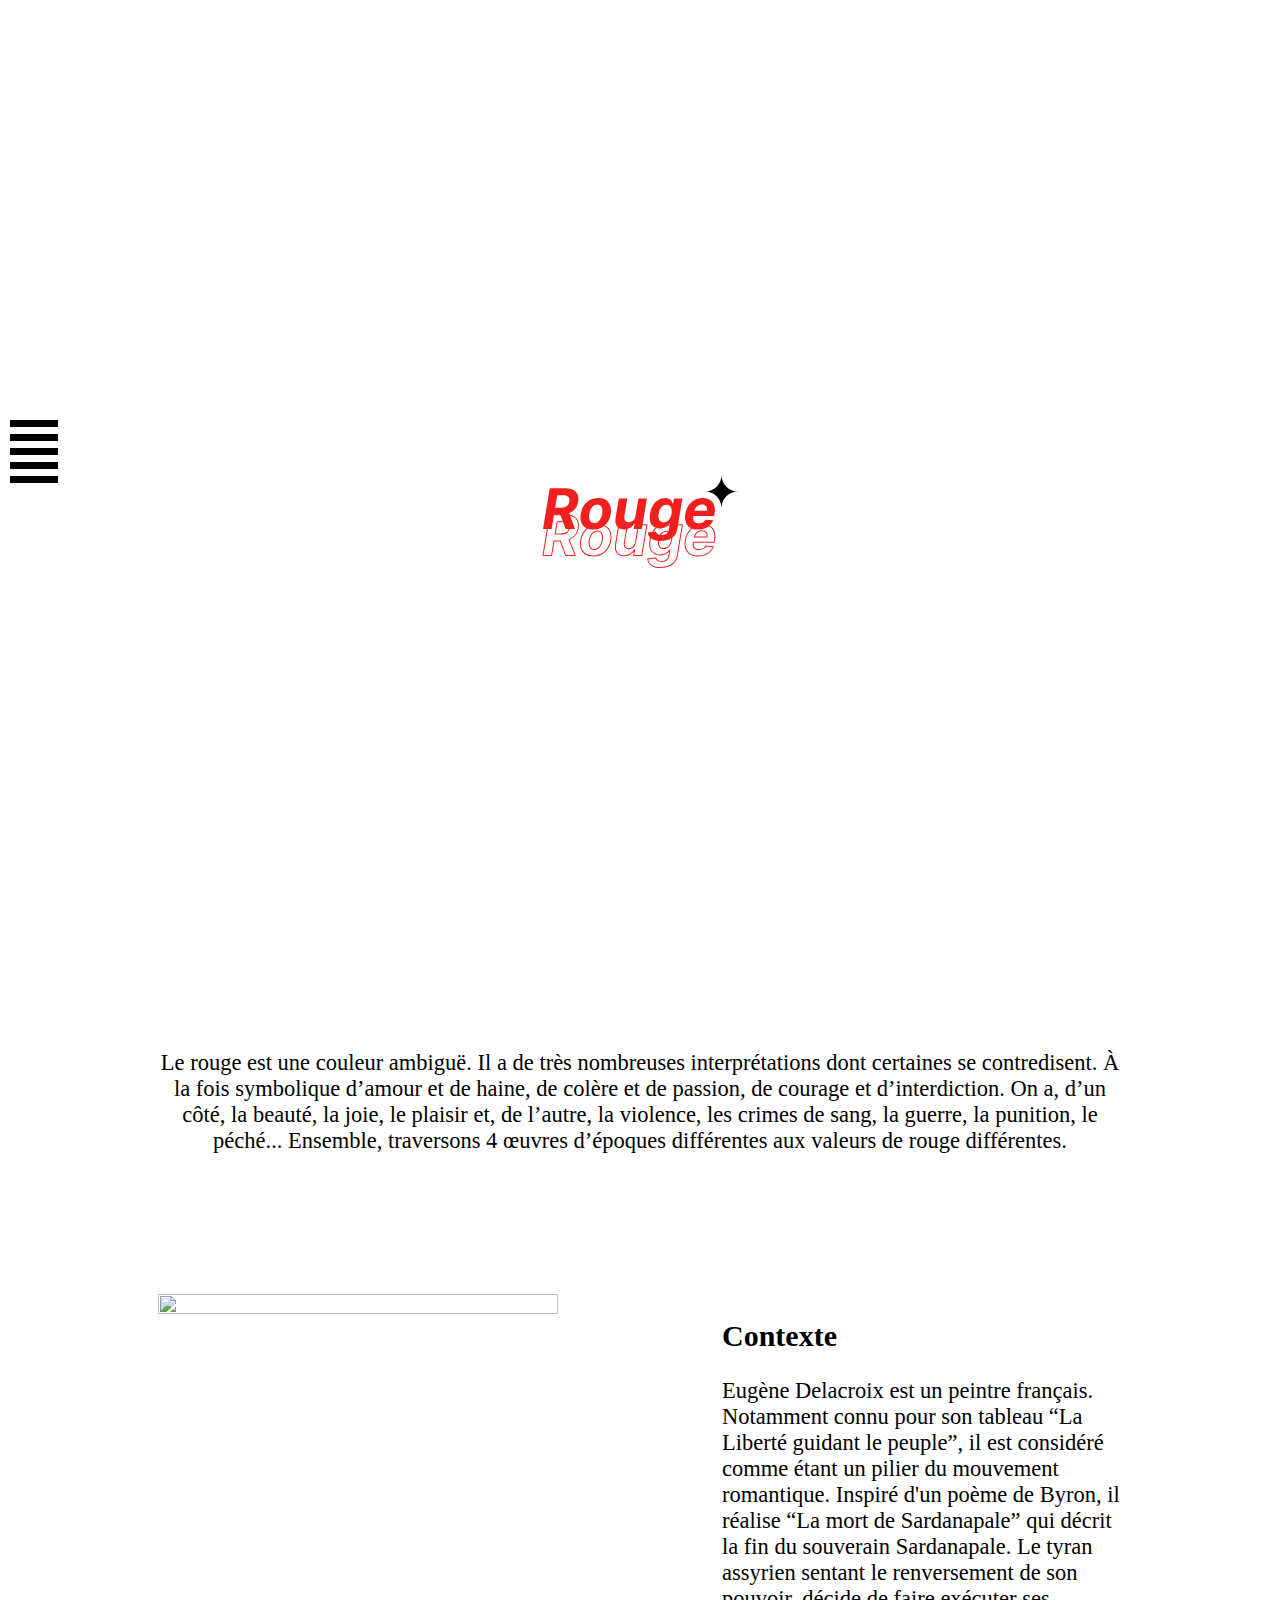
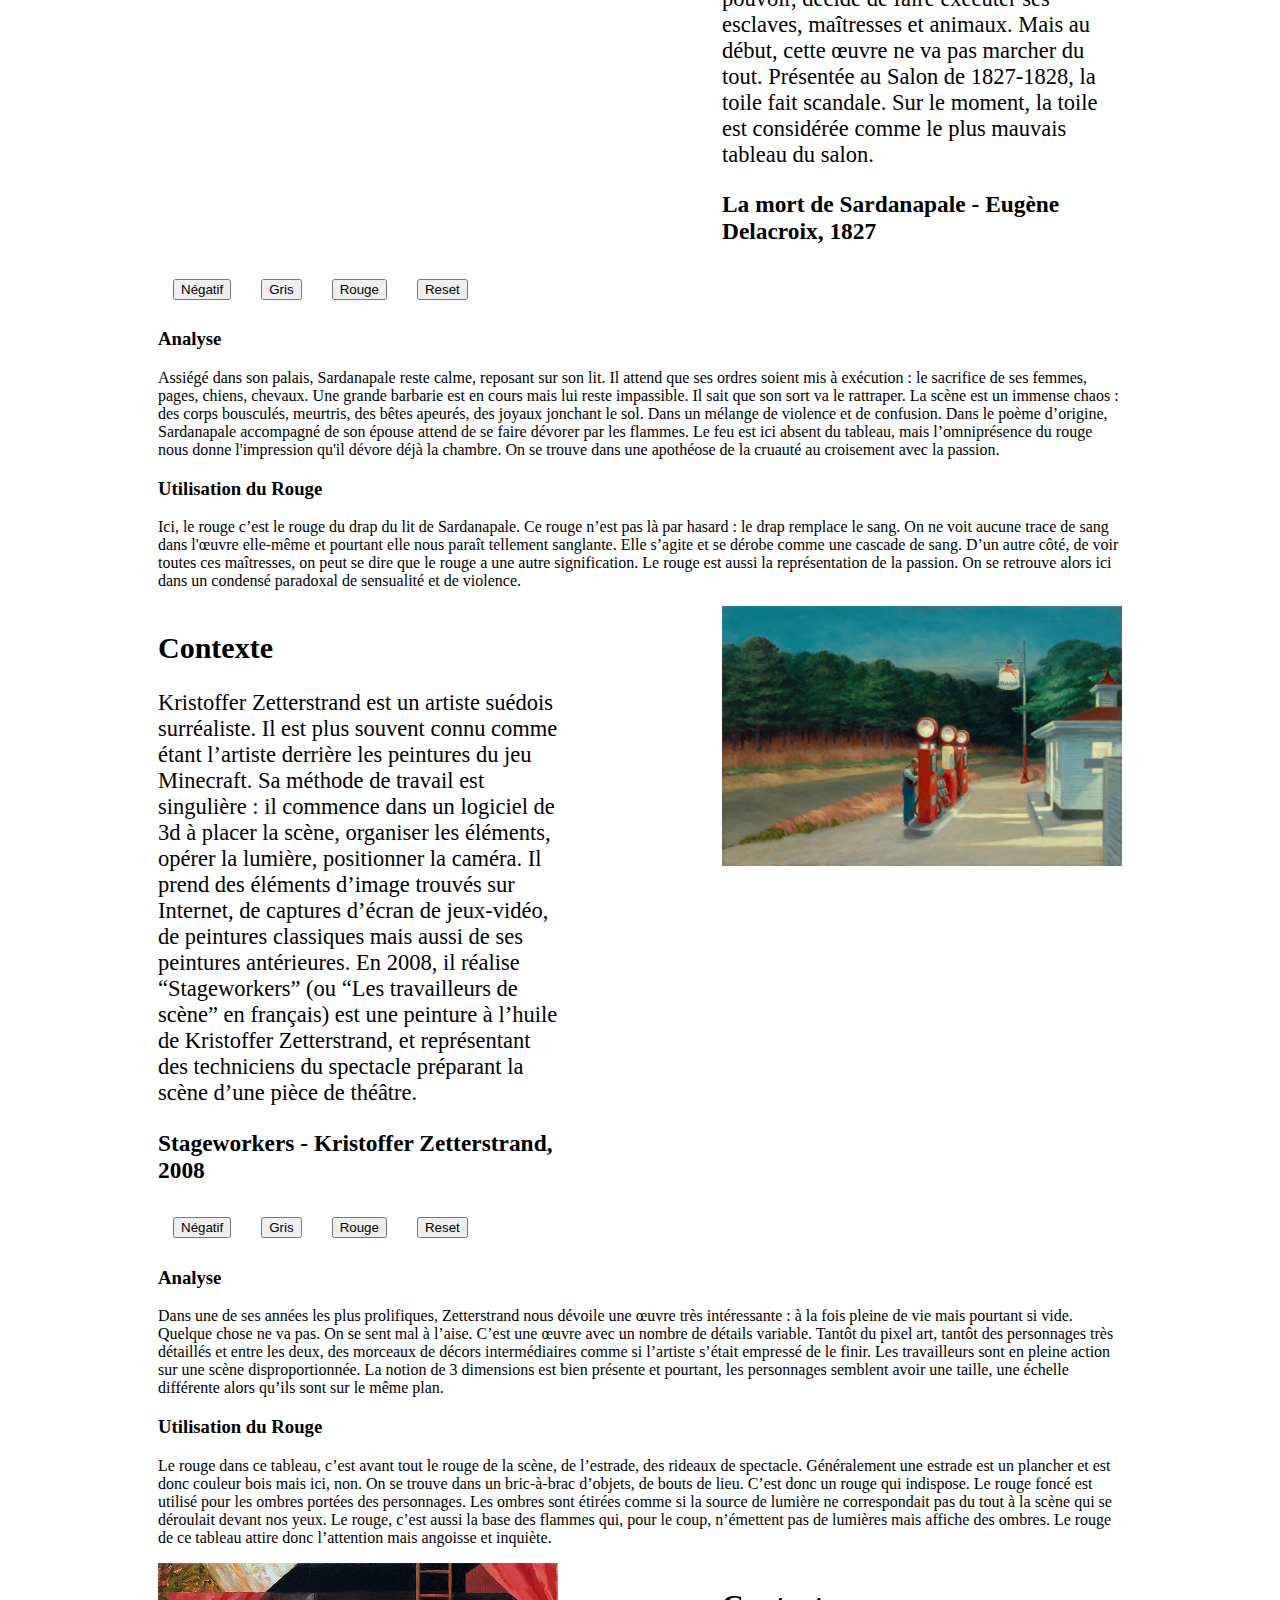
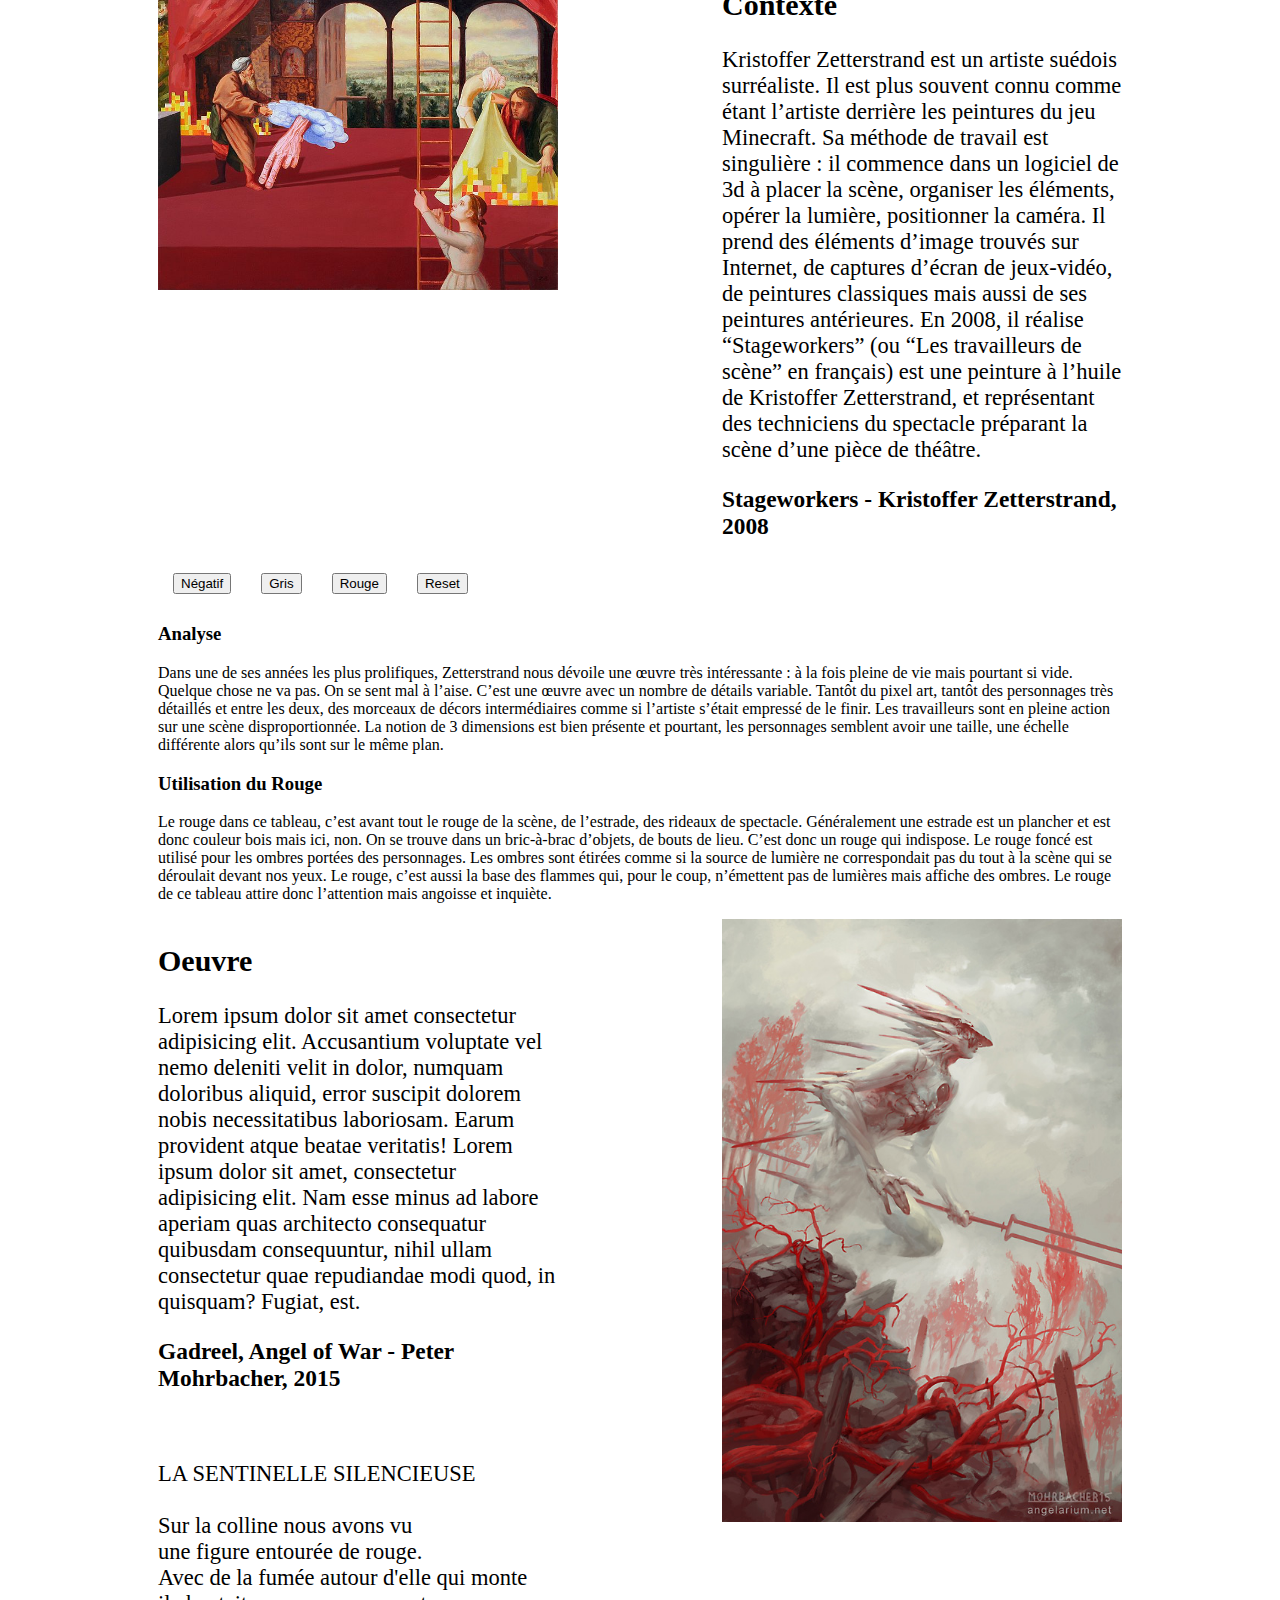
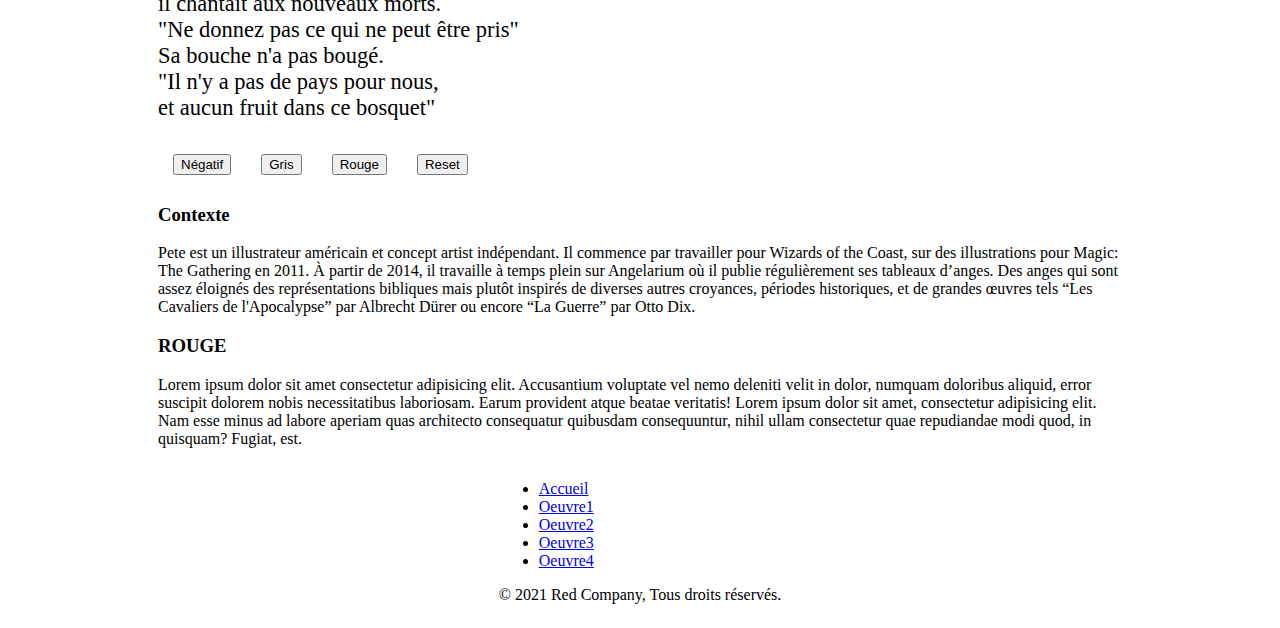
==== index.html @ 87c4fcc0 "navbarv0" ====
<!DOCTYPE html>
<html lang="en">

<head>
  <meta charset="UTF-8">
  <meta http-equiv="X-UA-Compatible" content="IE=edge">
  <meta name="viewport" content="width=device-width, initial-scale=1.0">

  <link href="https://cdn.jsdelivr.net/npm/bootstrap@5.0.0-beta3/dist/css/bootstrap.min.css" rel="stylesheet"
    integrity="sha384-eOJMYsd53ii+scO/bJGFsiCZc+5NDVN2yr8+0RDqr0Ql0h+rP48ckxlpbzKgwra6" crossorigin="anonymous">
  <script src="https://kit.fontawesome.com/68b1f887b3.js" crossorigin="anonymous"></script>
  <link rel="stylesheet" href="style.css">
  <link rel="stylesheet" href="scrollbar.css">

  <link rel="icon" href="img/logo.svg" type="" sizes="16x16">
  <title>Rouge</title>

</head>
<!-- Menu Hamburger -->
<!-- <nav role="navigation">
  <div id="menuToggle">

    <input type="checkbox" />

    <span></span>
    <span></span>
    <span></span>

    <ul id="menu">
      <a href="">
        <li>Accueil</li>
      </a>
      <a href="#artwork1">
        <img src="img/La Mort de Sardanapale.png">
      </a>
      <a href="#artwork1">
        <img src="img/Gas.png">
      </a>
      <a href="#artwork2">
        <img src="img/Stageworkers.png">
      </a>
      <a href="#artwork3">
        <img src="img/Angel of War.png">
      </a>
      <a href="#" target="_blank">
        <img src="">
      </a>
    </ul>
  </div>
</nav> -->


<nav id='scroll-indicator'></nav>


<body>
  
  <section data-title='Accueil' id="one"></section>
  <div class="container" id="home">
    <!-- Page d'accueil -->
    <article id="homepage">
      <img src="img/logo.svg">
  </div>
  <div class="header_scroll">
    <a href="#intro" class="">
      <i class="fas fa-chevron-down"></i>
    </a>
  </div>
  </article>
  <article id="intro">
    <p class="introduction">
      <br>
      Le rouge est une couleur ambiguë. Il a de très nombreuses interprétations dont certaines se contredisent. À la
      fois symbolique d’amour et de haine, de colère et de passion, de courage et d’interdiction. On a, d’un côté, la
      beauté, la joie, le plaisir et, de l’autre, la violence, les crimes de sang, la guerre, la punition, le péché...
      Ensemble, traversons 4 œuvres d’époques différentes aux valeurs de rouge différentes.
    </p>
  </article>
</section>
  <!-- Contenu -->

  <!-- Oeuvre 1 -->
  <section data-title='Oeuvre1' id="two artwork1">
    <div class="artwork">
      <img id="oeuvre1" name="img01" crossorigin='anonymous' src="img/oeuvre1.jpg" class="aie">
      <canvas id="canvas1" style="display:none;"></canvas>
      <div class="text_art"">
        <h2> Contexte </h2>
        <p>Eugène Delacroix est un peintre français. Notamment connu pour son tableau “La Liberté guidant le peuple”, il
          est considéré comme étant un pilier du mouvement romantique. Inspiré d'un poème de Byron, il réalise “La mort
          de Sardanapale” qui décrit la fin du souverain Sardanapale. Le tyran assyrien sentant le renversement de son
          pouvoir, décide de faire exécuter ses esclaves, maîtresses et animaux. Mais au début, cette œuvre ne va pas
          marcher du tout. Présentée au Salon de 1827-1828, la toile fait scandale. Sur le moment, la toile est
          considérée comme le plus mauvais tableau du salon.</p>
        <h3>La mort de Sardanapale - Eugène Delacroix, 1827</h3>
      </div>
    </div>
    <div class=" actions div-row">
        <button onclick="negatife1();" type="button" class="btn btn-danger btn-actions">Négatif</button>
        <button onclick="gris1();" type="button" class="btn btn-danger btn-actions">Gris</button>
        <button onclick="rouge1();" type="button" class="btn btn-danger btn-actions">Rouge</button>
        <button onclick="javascript:document.img01.src='img/oeuvre1.jpg'" class="btn btn-danger btn-actions"
          type="button" class="btn btn-danger">Reset</button>
      </div>


      <div class="artwork_text artwork__context">
        <h3>Analyse</h3>
        <p>Assiégé dans son palais, Sardanapale reste calme, reposant sur son lit. Il attend que ses ordres soient mis à
          exécution : le sacrifice de ses femmes, pages, chiens, chevaux. Une grande barbarie est en cours mais lui
          reste
          impassible. Il sait que son sort va le rattraper. La scène est un immense chaos : des corps bousculés,
          meurtris,
          des bêtes apeurés, des joyaux jonchant le sol. Dans un mélange de violence et de confusion. Dans le poème
          d’origine, Sardanapale accompagné de son épouse attend de se faire dévorer par les flammes. Le feu est ici
          absent du tableau, mais l’omniprésence du rouge nous donne l'impression qu'il dévore déjà la chambre. On se
          trouve dans une apothéose de la cruauté au croisement avec la passion.
        </p>
      </div>
      <div class="artwork_text artwork__context">
        <h3>Utilisation du Rouge</h3>
        <p>Ici, le rouge c’est le rouge du drap du lit de Sardanapale. Ce rouge n’est pas là par hasard : le drap
          remplace
          le sang. On ne voit aucune trace de sang dans l'œuvre elle-même et pourtant elle nous paraît tellement
          sanglante. Elle s’agite et se dérobe comme une cascade de sang. D’un autre côté, de voir toutes ces
          maîtresses,
          on peut se dire que le rouge a une autre signification. Le rouge est aussi la représentation de la passion. On
          se retrouve alors ici dans un condensé paradoxal de sensualité et de violence.
        </p>
      </div>
  </section>

  <!-- Oeuvre 2 -->
  <section  data-title='Oeuvre2' id="three artwork2">
    <div class="artwork">
      <div class="text_art">
        <h2> Contexte </h2>
        <p>Kristoffer Zetterstrand est un artiste suédois surréaliste. Il est plus souvent connu comme étant l’artiste
          derrière les peintures du jeu Minecraft. Sa méthode de travail est singulière : il commence dans un logiciel
          de 3d à placer la scène, organiser les éléments, opérer la lumière, positionner la caméra. Il prend des
          éléments d’image trouvés sur Internet, de captures d’écran de jeux-vidéo, de peintures classiques mais aussi
          de ses peintures antérieures. En 2008, il réalise “Stageworkers” (ou “Les travailleurs de scène” en français)
          est une peinture à l’huile de Kristoffer Zetterstrand, et représentant des techniciens du spectacle préparant
          la scène d’une pièce de théâtre. </p>
        <h3>Stageworkers - Kristoffer Zetterstrand, 2008</h3>
      </div>
      <img id="oeuvre2" name="img02" crossorigin='anonymous' src="img/oeuvre2.jpg" class="aie">
      <canvas id="canvas2" style="display:none;"></canvas>
    </div>
    <div class="actions div-row" style="align: right;">
      <button onclick="negatife2();" type="button" class="btn btn-danger btn-actions">Négatif</button>
      <button onclick="gris2();" type="button" class="btn btn-danger btn-actions">Gris</button>
      <button onclick="rouge2();" type="button" class="btn btn-danger btn-actions">Rouge</button>
      <button onclick="javascript:document.img02.src='img/oeuvre2.jpg'" class="btn btn-danger btn-actions"
        type="button">Reset</button>
    </div>
    <div class="artwork_text artwork__context">
      <h3>Analyse</h3>
      <p>Dans une de ses années les plus prolifiques, Zetterstrand nous dévoile une œuvre très intéressante : à la fois
        pleine de vie mais pourtant si vide. Quelque chose ne va pas. On se sent mal à l’aise. C’est une œuvre avec un
        nombre de détails variable. Tantôt du pixel art, tantôt des personnages très détaillés et entre les deux, des
        morceaux de décors intermédiaires comme si l’artiste s’était empressé de le finir. Les travailleurs sont en
        pleine action sur une scène disproportionnée. La notion de 3 dimensions est bien présente et pourtant, les
        personnages semblent avoir une taille, une échelle différente alors qu’ils sont sur le même plan.
      </p>
    </div>
    <div class="artwork_text artwork__context">
      <h3>Utilisation du Rouge</h3>
      <p>Le rouge dans ce tableau, c’est avant tout le rouge de la scène, de l’estrade, des rideaux de spectacle.
        Généralement une estrade est un plancher et est donc couleur bois mais ici, non. On se trouve dans un
        bric-à-brac d’objets, de bouts de lieu. C’est donc un rouge qui indispose. Le rouge foncé est utilisé pour les
        ombres portées des personnages. Les ombres sont étirées comme si la source de lumière ne correspondait pas du
        tout à la scène qui se déroulait devant nos yeux. Le rouge, c’est aussi la base des flammes qui, pour le coup,
        n’émettent pas de lumières mais affiche des ombres. Le rouge de ce tableau attire donc l’attention mais angoisse
        et inquiète.
      </p>
    </div>
  </section>

  <!-- Oeuvre 3 -->
  <section data-title='Oeuvre3' id="four artwork3">
    <div class="artwork">
      <img id="oeuvre3" name="img03" crossorigin='anonymous' src="img/oeuvre3.jpg" class="aie">
      <canvas id="canvas3" style="display:none;"></canvas>
      <div class="text_art">
        <h2> Contexte </h2>
        <p>Kristoffer Zetterstrand est un artiste suédois surréaliste. Il est plus souvent connu comme étant l’artiste
          derrière les peintures du jeu Minecraft. Sa méthode de travail est singulière : il commence dans un logiciel
          de 3d à placer la scène, organiser les éléments, opérer la lumière, positionner la caméra. Il prend des
          éléments d’image trouvés sur Internet, de captures d’écran de jeux-vidéo, de peintures classiques mais aussi
          de ses peintures antérieures. En 2008, il réalise “Stageworkers” (ou “Les travailleurs de scène” en français)
          est une peinture à l’huile de Kristoffer Zetterstrand, et représentant des techniciens du spectacle préparant
          la scène d’une pièce de théâtre. </p>
        <h3>Stageworkers - Kristoffer Zetterstrand, 2008</h3>
      </div>
    </div>
    <div class="actions div-row">
      <button onclick="negatife3();" type="button" class="btn btn-danger btn-actions">Négatif</button>
      <button onclick="gris3();" type="button" class="btn btn-danger btn-actions">Gris</button>
      <button onclick="rouge3();" type="button" class="btn btn-danger btn-actions">Rouge</button>
      <button onclick="javascript:document.img03.src='img/oeuvre3.jpg'" class="btn btn-danger btn-actions"
        type="button">Reset</button>
    </div>
    <div class="artwork_text artwork__context">
      <h3>Analyse</h3>
      <p>Dans une de ses années les plus prolifiques, Zetterstrand nous dévoile une œuvre très intéressante : à la fois
        pleine de vie mais pourtant si vide. Quelque chose ne va pas. On se sent mal à l’aise. C’est une œuvre avec un
        nombre de détails variable. Tantôt du pixel art, tantôt des personnages très détaillés et entre les deux, des
        morceaux de décors intermédiaires comme si l’artiste s’était empressé de le finir. Les travailleurs sont en
        pleine action sur une scène disproportionnée. La notion de 3 dimensions est bien présente et pourtant, les
        personnages semblent avoir une taille, une échelle différente alors qu’ils sont sur le même plan.
      </p>
    </div>
    <div class="artwork_text artwork__context">
      <h3>Utilisation du Rouge</h3>
      <p>Le rouge dans ce tableau, c’est avant tout le rouge de la scène, de l’estrade, des rideaux de spectacle.
        Généralement une estrade est un plancher et est donc couleur bois mais ici, non. On se trouve dans un
        bric-à-brac d’objets, de bouts de lieu. C’est donc un rouge qui indispose. Le rouge foncé est utilisé pour les
        ombres portées des personnages. Les ombres sont étirées comme si la source de lumière ne correspondait pas du
        tout à la scène qui se déroulait devant nos yeux. Le rouge, c’est aussi la base des flammes qui, pour le coup,
        n’émettent pas de lumières mais affiche des ombres. Le rouge de ce tableau attire donc l’attention mais angoisse
        et inquiète.
      </p>
    </div>
  </section>

  <!-- Oeuvre 4 -->
  <section data-title='Oeuvre4' id="five artwork4" >
    <div class="artwork">

      <div class="text_art">
        <h2> Oeuvre </h2>
        <p>Lorem ipsum dolor sit amet consectetur adipisicing elit. Accusantium voluptate vel nemo deleniti velit in
          dolor, numquam doloribus aliquid, error suscipit dolorem nobis necessitatibus laboriosam. Earum provident
          atque
          beatae
          veritatis! Lorem ipsum dolor sit amet, consectetur adipisicing elit. Nam esse minus ad labore aperiam quas
          architecto consequatur quibusdam consequuntur, nihil ullam consectetur quae repudiandae modi quod, in
          quisquam?
          Fugiat, est.</p>
        <h3>Gadreel, Angel of War - Peter Mohrbacher, 2015</h3>
        <br>
        <p> LA SENTINELLE SILENCIEUSE<br> <br>

          Sur la colline nous avons vu<br>
          une figure entourée de rouge.<br>
          Avec de la fumée autour d'elle qui monte<br>
          il chantait aux nouveaux morts.<br>
           
          "Ne donnez pas ce qui ne peut être pris"<br>
          Sa bouche n'a pas bougé.<br>
          "Il n'y a pas de pays pour nous,<br>
          et aucun fruit dans ce bosquet" </p>
      </div>
      <img id="oeuvre4" name="img04" crossorigin='anonymous' src="img/oeuvre4.png" class="aie">
      <canvas id="canvas4" style="display:none;"></canvas>
    </div>
    <div class="actions div-row">
      <button onclick="negatife4();" type="button" class="btn btn-danger btn-actions">Négatif</button>
      <button onclick="gris4();" type="button" class="btn btn-danger btn-actions">Gris</button>
      <button onclick="rouge4();" type="button" class="btn btn-danger btn-actions">Rouge</button>
      <button onclick="javascript:document.img04.src='img/oeuvre4.png'" class="btn btn-danger btn-actions"
        type="button">Reset</button>
    </div>
    <div class="artwork_text artwork__context">
      <h3>Contexte</h3>
      <p>Pete est un illustrateur américain et concept artist indépendant. Il commence par travailler pour Wizards of
        the Coast, sur des illustrations pour Magic: The Gathering en 2011. À partir de 2014, il travaille à temps plein
        sur Angelarium où il publie régulièrement ses tableaux d’anges. Des anges qui sont assez éloignés des
        représentations bibliques mais plutôt inspirés de diverses autres croyances, périodes historiques, et de grandes
        œuvres tels “Les Cavaliers de l'Apocalypse” par Albrecht Dürer ou encore “La Guerre” par Otto Dix.
      </p>
    </div>
    <div class="artwork_text artwork__context">
      <h3>ROUGE</h3>
      <p>Lorem ipsum dolor sit amet consectetur adipisicing elit. Accusantium voluptate vel nemo
        deleniti
        velit in
        dolor, numquam doloribus aliquid, error suscipit dolorem nobis necessitatibus laboriosam. Earum
        provident atque
        beatae
        veritatis! Lorem ipsum dolor sit amet, consectetur adipisicing elit. Nam esse minus ad labore aperiam
        quas
        architecto consequatur quibusdam consequuntur, nihil ullam consectetur quae repudiandae modi quod, in
        quisquam?
        Fugiat, est.
      </p>
    </div>
  </section>

  <div class="container1">
    <footer class="py-3 my-4">
      <ul class="nav justify-content-center border-bottom pb-3 mb-3">
        <li class="nav-item"><a href="#home" class="nav-link px-2 text-muted">Accueil</a></li>
        <li class="nav-item"><a href="#oeuvre1" class="nav-link px-2 text-muted">Oeuvre1</a></li>
        <li class="nav-item"><a href="#oeuvre2" class="nav-link px-2 text-muted">Oeuvre2</a></li>
        <li class="nav-item"><a href="#oeuvre3" class="nav-link px-2 text-muted">Oeuvre3</a></li>
        <li class="nav-item"><a href="#oeuvre4" class="nav-link px-2 text-muted">Oeuvre4</a></li>
      </ul>
      <p class="text-center text-muted">© 2021 Red Company, Tous droits réservés.</p>
    </footer>
  </div>
  <script src="filter1.js"></script>
  <script src="filter2.js"></script>
  <script src="filter3.js"></script>
  <script src="filter4.js"></script>
  <script src="jb.js">     </script>
</body>



</html>
---- style.css ----
/* ----------------- Navbar ----------------  */

#menuToggle
{
  display: block;
  position: fixed;
  top: 50px;
  left: 50px;
  z-index: 1;
}

#menuToggle a
{
  text-decoration: none;
  color: black; 
  transition: color 0.3s ease;
}

#menuToggle a:hover
{
  color: white;
}


#menuToggle input
{
  position: absolute;
  cursor: pointer;
  width: 40px;
  height: 32px;
  opacity: 0; 
  z-index: 2; 
  -webkit-touch-callout: none;
}

#menuToggle span
{
  display: block;
  width: 33px;
  height: 4px;
  margin-bottom: 5px;
  position: relative;
  
  background: black;
  border-radius: 3px;
  
  z-index: 1;
  
  transform-origin: 4px 0px;
  
  transition: transform 0.5s cubic-bezier(0.77,0.2,0.05,1.0),
              background 0.5s cubic-bezier(0.77,0.2,0.05,1.0),
              opacity 0.55s ease;
}

#menuToggle span:first-child
{
  transform-origin: 0% 0%;
}

#menuToggle span:nth-last-child(2)
{
  transform-origin: 0% 100%;
}

#menuToggle input:checked ~ span
{
  opacity: 1;
  transform: rotate(45deg) translate(-2px, -1px);  /* Je positionne bien les barres du menu */
  background: #232323;
}

#menuToggle input:checked ~ span:nth-last-child(2) /* Je positionne bien les barres du menu */
{
  transform: rotate(-45deg) translate(0, -1px);
}

#menuToggle input:checked ~ span:nth-last-child(3)
{
  opacity: 0;
  transform: rotate(0deg) scale(0.2, 0.2); /* Je cache la troisieme barre du menu */
}

#menu
{
  position: absolute;
  margin: -100px 0 0 -51px;
  padding: 50px;
  padding-top: 125px;
  
  
  list-style-type: none;
  -webkit-font-smoothing: antialiased;
  
  transform-origin: 0% 0%;
  transform: translate(-100%, 0);
  
  transition: transform 0.5s cubic-bezier(0.77,0.2,0.05,1.0);
}

#menu li
{
  padding: 10px 0;
  font-size: 22px;
}

#menuToggle input:checked ~ ul
{
  transform: none; /* Comme ça on ne voit pas encore le menu */
}

/* ----------------- FIN NavBar ----------------  */

/* ----------------- Page accueil ----------------  */


 .container {
  display: flex;
  justify-content: center;
  align-items: center;
  height: 100vh;
}

.header_scroll {
  width: 99%;
  min-height: 30px;
  text-align: center;
  padding-top: 10px;
  padding-bottom: 20px;
  margin: 0 auto;
  position: absolute;
  z-index: 3;
  bottom: 0;
}

.header_scroll a { 
  display: inline-block;
  pointer-events: all;
}

/* ----------------- FIN Page accueil ----------------  */

/* ----------------- Contenu ----------------  */

#artwork1{
  margin-bottom: 75px;
}

#artwork2{
  margin-bottom: 75px;
}

#artwork3{
  margin-bottom: 75px;
}

#artwork4{
  margin-bottom: 75px;
}

.artwork {
  display: flex;
  justify-content: space-between;
  margin: 0 150px;
}

.artwork button {
  margin: 5px 5px;
}

.actions {
  display: flex;
  text-align: left;
  justify-content: flex-start;
  margin: 0 150px;
}

.btn-actions {
  margin: 10px 15px;
}


.artwork_text {
  margin: 0 150px;
}

.artwork img {
  width: 100%;
  height: 100%;
  max-width: 400px;
}

.text_art {
  font-size: 20px;
  max-width: 400px;
}

.text_art p {
  text-align: left !important;
}

.artwork_picture1 {
  display: flex;
  justify-content: space-around;
}

#intro {
  height: 30vh;
}

.artwork h3 {
  text-align: left;
}

.artwork p {
  font-size: 2.5vh;
  text-align: left;
}

.artwork_picture h1 {
  text-align: left;
}

.introduction {
  font-size: 2.5vh;
  text-align: center;
  margin: 50px 150px;
}

.contenu {
  font-size: 2.5vh;
  text-align: center;

}

.img1 {
  display: flex;
}


/* ----------------- Fin Contenu ----------------  */

 /* ----------------- Footer ----------------  */

.container1 {
    display: flex;
    justify-content: center;
}


/* AUTRE */

@media screen and (max-width: 768px) {
  .artwork {
    flex-direction: column;
  }
  /* .img1 {
      width: 10%;
      height: 10%;
      margin: auto;
  } */
  .artwork_text {
    margin: 0 100px;
  }
}

@media screen and (max-width: 426px) {
  .artwork {
    flex-direction: column;
    margin: 0 15px;
  }
  .artwork_text {
    margin: 0 15px;
  }
  .introduction {
    margin: 5px 20px;
    padding-bottom: 20px;
  }
  #artwork1{
    margin-bottom: 25px;
  }
  #artwork2{
    margin-bottom: 25px;
  }
  #artwork3{
    margin-bottom: 25px;
  }
  #artwork4{
    margin-bottom: 25px;
  }
  
}


/*ALVINA DIV alvina est une blg*/

.div-column {
  display: flex;
  flex-direction: column;
}

.div-row {
  display: flex;
  flex-direction: row;
}
---- scrollbar.css ----
html {
	scroll-behavior: smooth;
}

#scroll-indicator {
	position: sticky;
	top: 50%;
	left: 5px;
	transform: translate(0, -50%);
}
#scroll-indicator ul {
	margin: 0;
	padding: 0;
	list-style: none;
}
#scroll-indicator li {
	position: relative;
	line-height: 36px;
}
#scroll-indicator li.active:before {
	opacity: 0;
	visibility: hidden;
	transform: translate(-50% 0);
}
#scroll-indicator li.active a {
	height: 44px;
}

/* le nom des rubrique */
#scroll-indicator li:before {
	content: attr(data-title);
	position: absolute;
	bottom: -5px;
	left: 10em;
	font-weight: 700;
	font-size: 12px;
	line-height: 1;
	text-transform: lowercase;
	opacity: 0;
	visibility: hidden;
	transition: left 0.25s cubic-bezier(0.455, 0.03, 0.515, 0.955), opacity 0.25s cubic-bezier(0.455, 0.03, 0.515, 0.955), visibility 0.25s cubic-bezier(0.455, 0.03, 0.515, 0.955);
}

/* les tiret normal */
#scroll-indicator li:after {
	content: "";
	display: block;
	position: absolute;
	bottom: 0px;
	left: 2px;
	height: 7px;
	width: 3em;
	background: black;
	pointer-events: none;
	transition: width 0.25s cubic-bezier(0.455, 0.03, 0.515, 0.955) 0.1s, height 0.25s cubic-bezier(0.455, 0.03, 0.515, 0.955) 0.1s, left 0.25s cubic-bezier(0.455, 0.03, 0.515, 0.955) 0.1s, bottom 0.25s cubic-bezier(0.455, 0.03, 0.515, 0.955) 0.1s;
}

/* les tiret avec la souris dessus */
#scroll-indicator li:hover:after {
	left: 0px;
	bottom: -1px;
	width: 3.5em;
	height: 7.5px;
	transition: width 0.15s cubic-bezier(0.455, 0.03, 0.515, 0.955), height 0.15s cubic-bezier(0.455, 0.03, 0.515, 0.955), left 0.15s cubic-bezier(0.455, 0.03, 0.515, 0.955), bottom 0.15s cubic-bezier(0.455, 0.03, 0.515, 0.955);
}
#scroll-indicator li:hover:before {
	left: 5em;
	opacity: 1;
	visibility: visible;
}
#scroll-indicator a {
	display: block;
	position: relative;
	height: 10px;
	margin: 4px 0 0 0;
	font-weight: bold;
	font-size: 40px;
	line-height: 36px;
	font-family: "Open Sans", sans-serif;
	text-decoration: none;
	color: black;
	overflow: hidden;
	transition: height 0.25s cubic-bezier(0.455, 0.03, 0.515, 0.955);
}
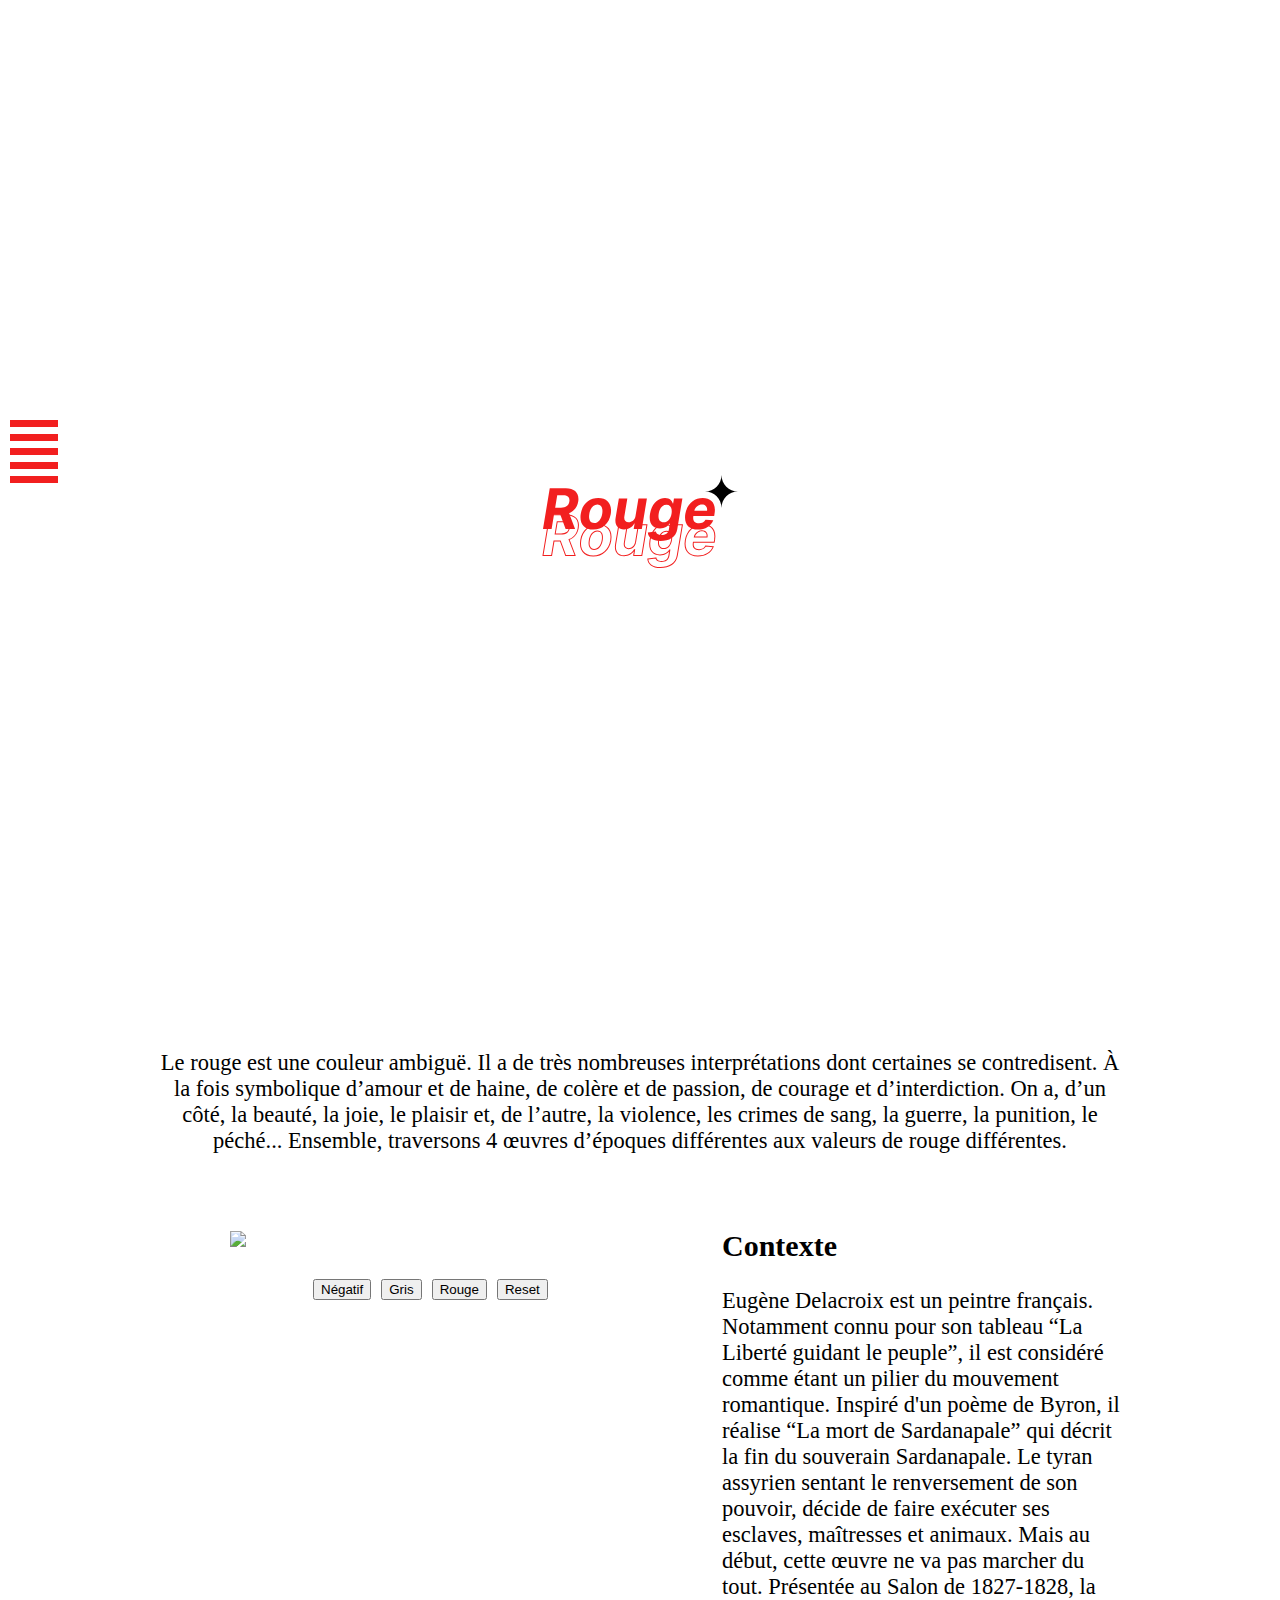
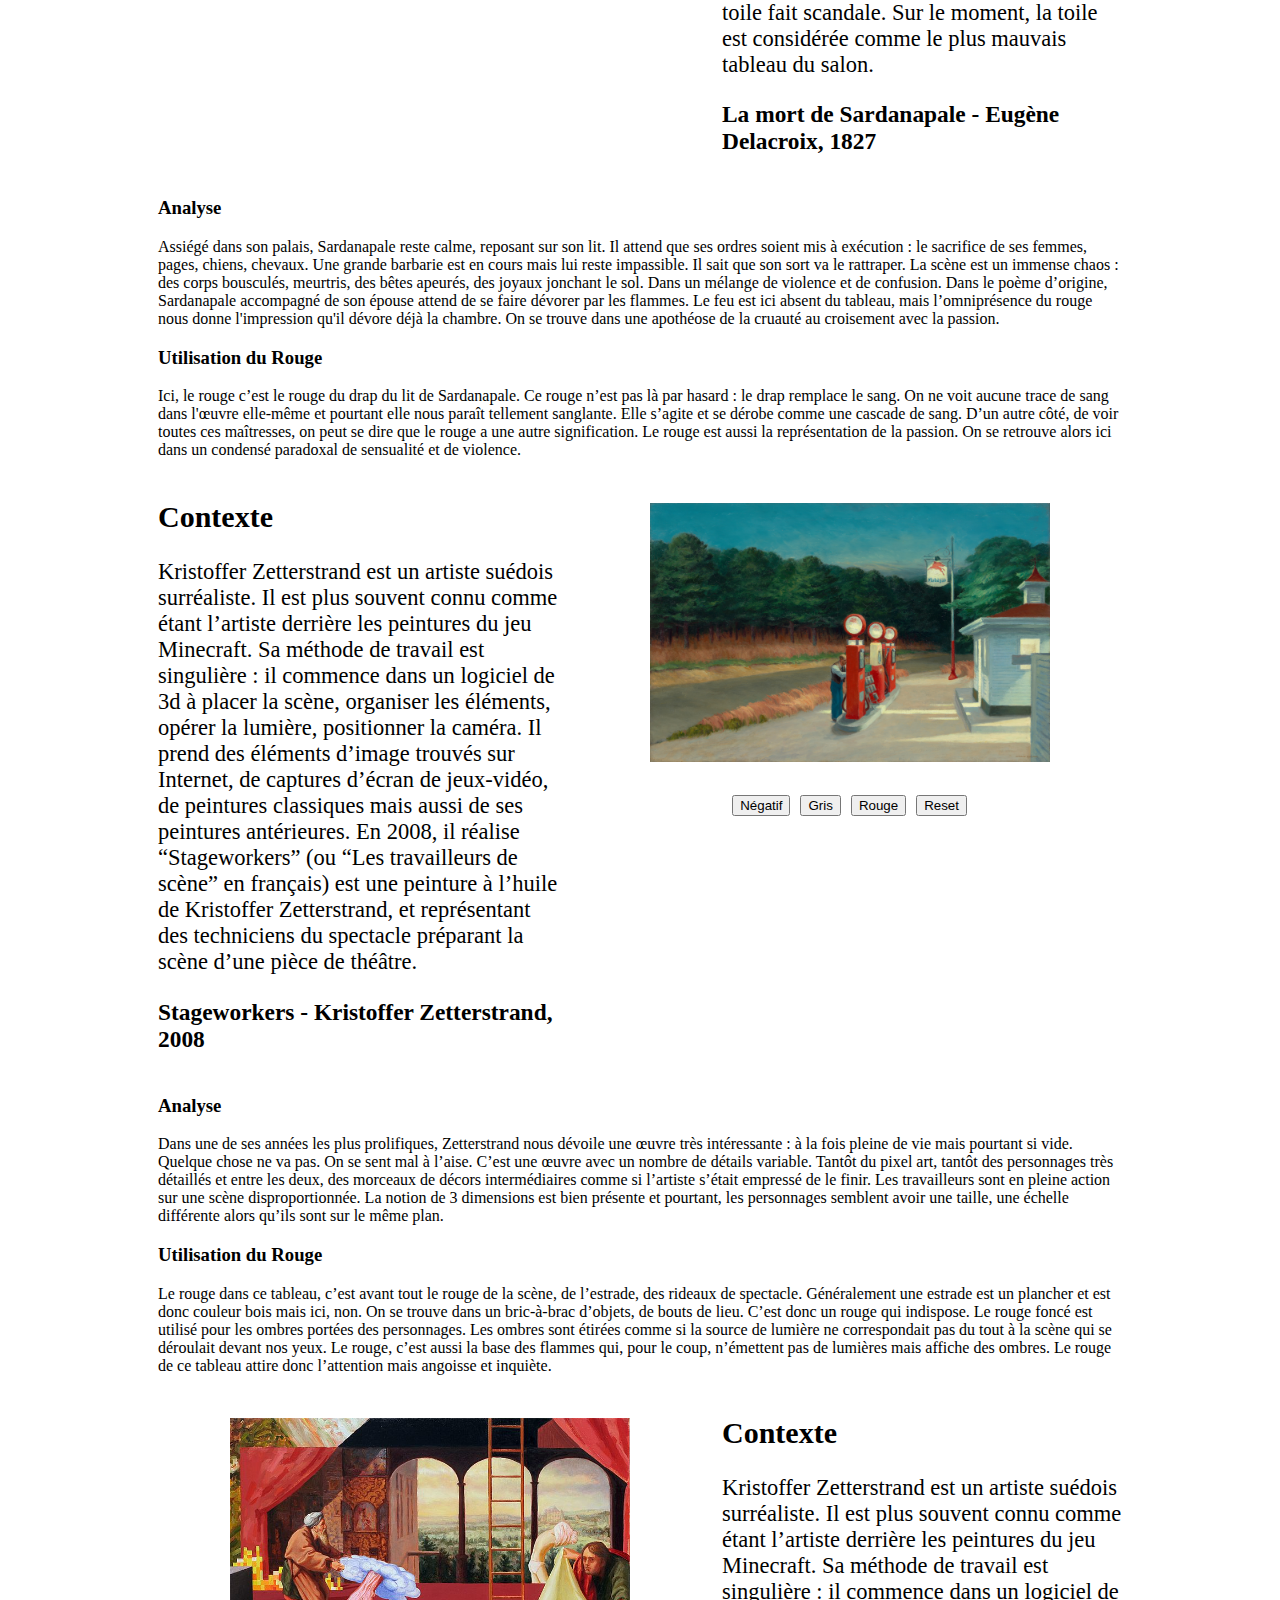
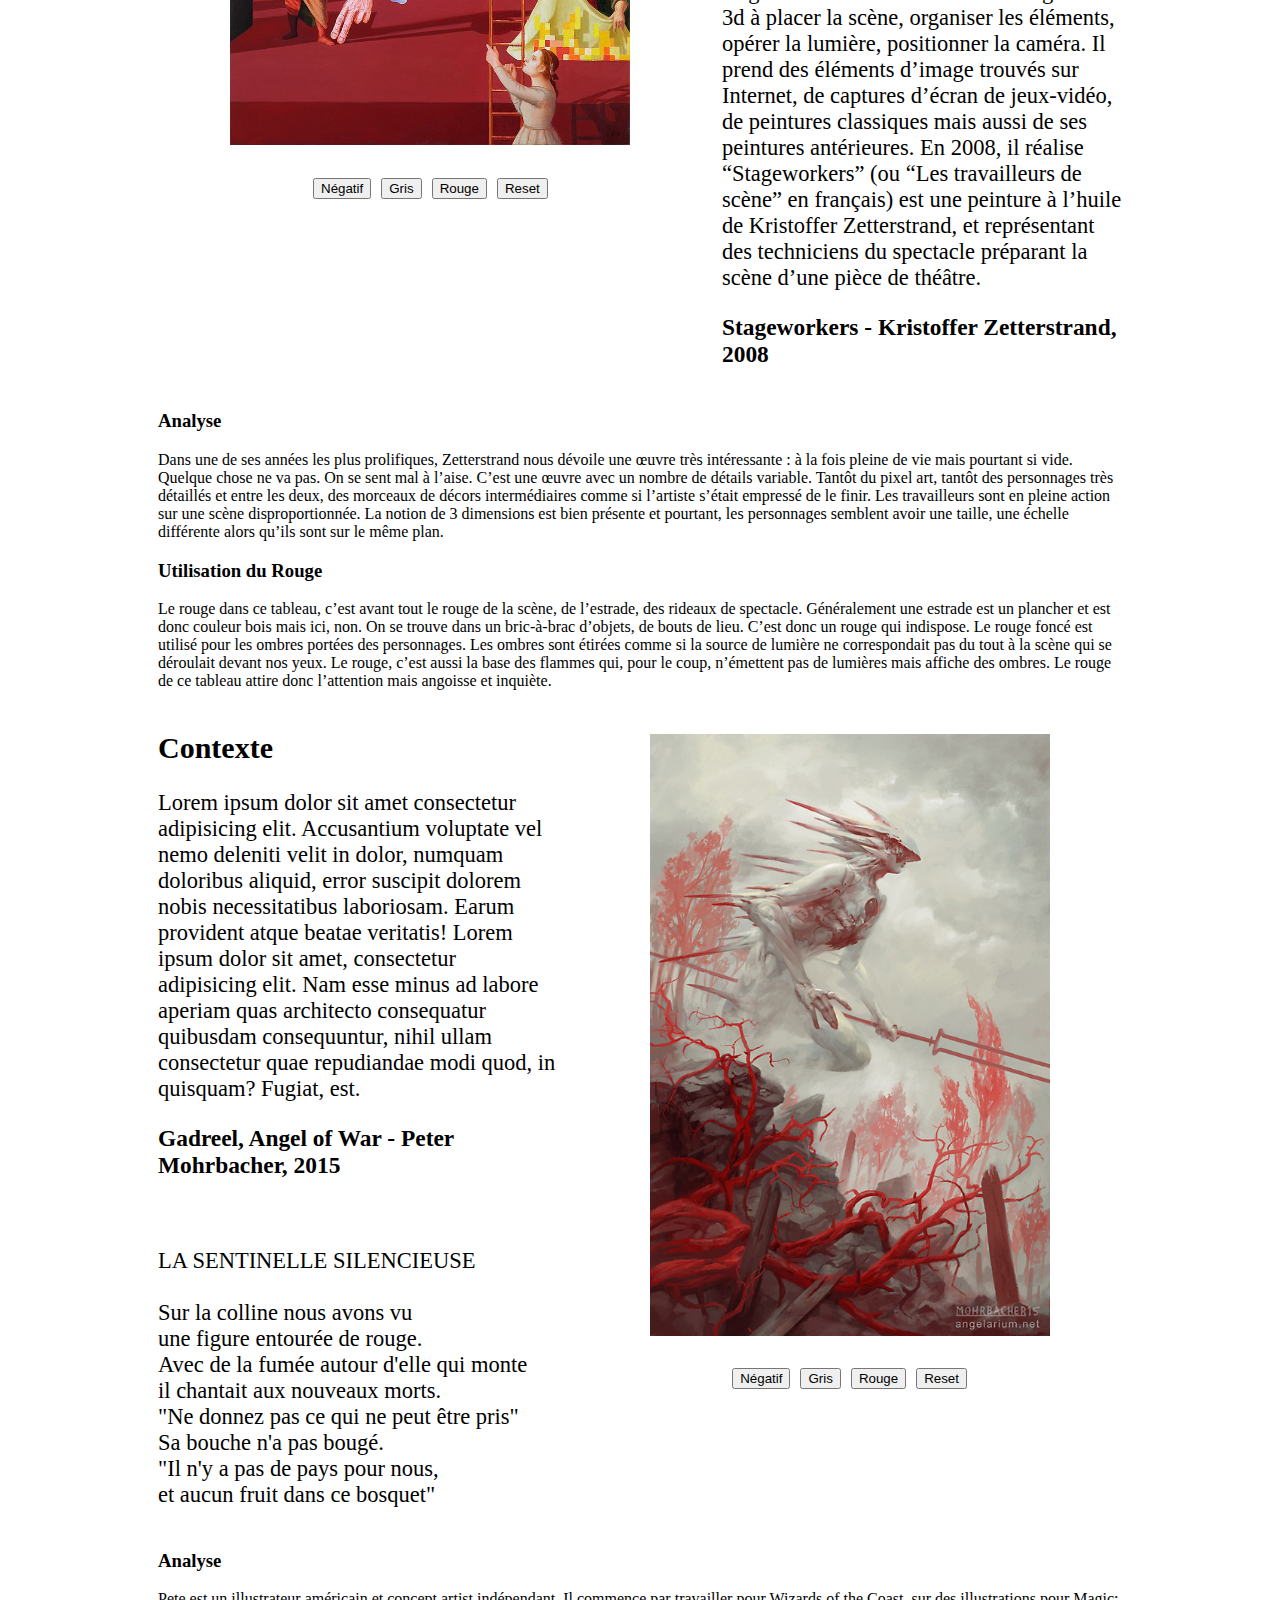
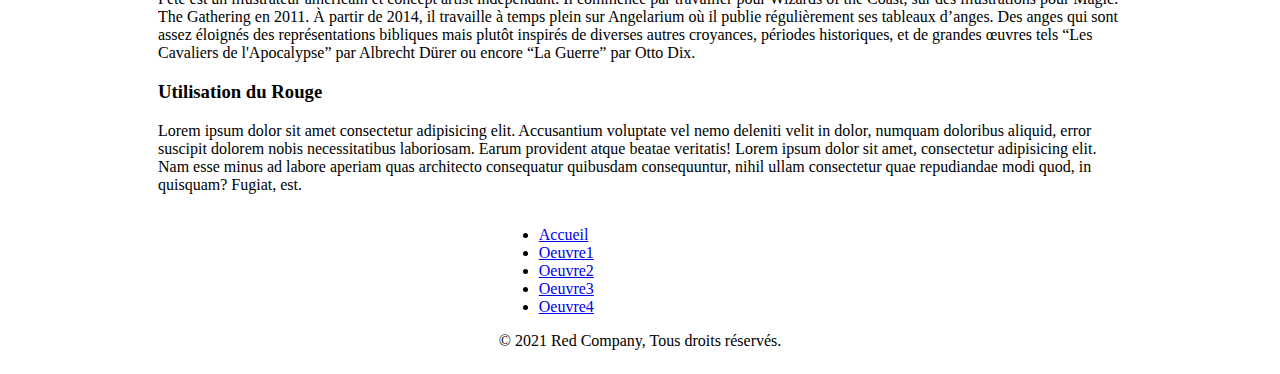
==== commit a8312151: "push btns" ====
--- a/index.html
+++ b/index.html
@@ -54,7 +54,7 @@
 
 
 <body>
-  
+
   <section data-title='Accueil' id="one"></section>
   <div class="container" id="home">
     <!-- Page d'accueil -->
@@ -76,15 +76,25 @@
       Ensemble, traversons 4 œuvres d’époques différentes aux valeurs de rouge différentes.
     </p>
   </article>
-</section>
+  </section>
   <!-- Contenu -->
 
   <!-- Oeuvre 1 -->
-  <section data-title='Oeuvre1' id="two artwork1">
+  <section data-title='Oeuvre-1' id="two artwork1">
     <div class="artwork">
-      <img id="oeuvre1" name="img01" crossorigin='anonymous' src="img/oeuvre1.jpg" class="aie">
-      <canvas id="canvas1" style="display:none;"></canvas>
-      <div class="text_art"">
+      <div class="test2">
+        <img id="oeuvre1" name="img01" crossorigin='anonymous' src="img/oeuvre1.jpg" class="aie">
+        <canvas id="canvas1" style="display:none;"></canvas>
+        <div class=" actions div-row">
+          <button onclick="negatife1();" type="button" class="btn btn-danger btn-actions">Négatif</button>
+          <button onclick="gris1();" type="button" class="btn btn-danger btn-actions">Gris</button>
+          <button onclick="rouge1();" type="button" class="btn btn-danger btn-actions">Rouge</button>
+          <button onclick="javascript:document.img01.src='img/oeuvre1.jpg'" class="btn btn-danger btn-actions"
+            type="button" class="btn btn-danger">Reset</button>
+        </div>
+      </div>
+
+      <div class="text_art">
         <h2> Contexte </h2>
         <p>Eugène Delacroix est un peintre français. Notamment connu pour son tableau “La Liberté guidant le peuple”, il
           est considéré comme étant un pilier du mouvement romantique. Inspiré d'un poème de Byron, il réalise “La mort
@@ -95,43 +105,37 @@
         <h3>La mort de Sardanapale - Eugène Delacroix, 1827</h3>
       </div>
     </div>
-    <div class=" actions div-row">
-        <button onclick="negatife1();" type="button" class="btn btn-danger btn-actions">Négatif</button>
-        <button onclick="gris1();" type="button" class="btn btn-danger btn-actions">Gris</button>
-        <button onclick="rouge1();" type="button" class="btn btn-danger btn-actions">Rouge</button>
-        <button onclick="javascript:document.img01.src='img/oeuvre1.jpg'" class="btn btn-danger btn-actions"
-          type="button" class="btn btn-danger">Reset</button>
-      </div>
-
-
-      <div class="artwork_text artwork__context">
-        <h3>Analyse</h3>
-        <p>Assiégé dans son palais, Sardanapale reste calme, reposant sur son lit. Il attend que ses ordres soient mis à
-          exécution : le sacrifice de ses femmes, pages, chiens, chevaux. Une grande barbarie est en cours mais lui
-          reste
-          impassible. Il sait que son sort va le rattraper. La scène est un immense chaos : des corps bousculés,
-          meurtris,
-          des bêtes apeurés, des joyaux jonchant le sol. Dans un mélange de violence et de confusion. Dans le poème
-          d’origine, Sardanapale accompagné de son épouse attend de se faire dévorer par les flammes. Le feu est ici
-          absent du tableau, mais l’omniprésence du rouge nous donne l'impression qu'il dévore déjà la chambre. On se
-          trouve dans une apothéose de la cruauté au croisement avec la passion.
-        </p>
-      </div>
-      <div class="artwork_text artwork__context">
-        <h3>Utilisation du Rouge</h3>
-        <p>Ici, le rouge c’est le rouge du drap du lit de Sardanapale. Ce rouge n’est pas là par hasard : le drap
-          remplace
-          le sang. On ne voit aucune trace de sang dans l'œuvre elle-même et pourtant elle nous paraît tellement
-          sanglante. Elle s’agite et se dérobe comme une cascade de sang. D’un autre côté, de voir toutes ces
-          maîtresses,
-          on peut se dire que le rouge a une autre signification. Le rouge est aussi la représentation de la passion. On
-          se retrouve alors ici dans un condensé paradoxal de sensualité et de violence.
-        </p>
-      </div>
+
+
+
+    <div class="artwork_text artwork__context">
+      <h3>Analyse</h3>
+      <p>Assiégé dans son palais, Sardanapale reste calme, reposant sur son lit. Il attend que ses ordres soient mis à
+        exécution : le sacrifice de ses femmes, pages, chiens, chevaux. Une grande barbarie est en cours mais lui
+        reste
+        impassible. Il sait que son sort va le rattraper. La scène est un immense chaos : des corps bousculés,
+        meurtris,
+        des bêtes apeurés, des joyaux jonchant le sol. Dans un mélange de violence et de confusion. Dans le poème
+        d’origine, Sardanapale accompagné de son épouse attend de se faire dévorer par les flammes. Le feu est ici
+        absent du tableau, mais l’omniprésence du rouge nous donne l'impression qu'il dévore déjà la chambre. On se
+        trouve dans une apothéose de la cruauté au croisement avec la passion.
+      </p>
+    </div>
+    <div class="artwork_text artwork__context">
+      <h3>Utilisation du Rouge</h3>
+      <p>Ici, le rouge c’est le rouge du drap du lit de Sardanapale. Ce rouge n’est pas là par hasard : le drap
+        remplace
+        le sang. On ne voit aucune trace de sang dans l'œuvre elle-même et pourtant elle nous paraît tellement
+        sanglante. Elle s’agite et se dérobe comme une cascade de sang. D’un autre côté, de voir toutes ces
+        maîtresses,
+        on peut se dire que le rouge a une autre signification. Le rouge est aussi la représentation de la passion. On
+        se retrouve alors ici dans un condensé paradoxal de sensualité et de violence.
+      </p>
+    </div>
   </section>
 
   <!-- Oeuvre 2 -->
-  <section  data-title='Oeuvre2' id="three artwork2">
+  <section data-title='Oeuvre-2' id="three artwork2">
     <div class="artwork">
       <div class="text_art">
         <h2> Contexte </h2>
@@ -142,17 +146,20 @@
           de ses peintures antérieures. En 2008, il réalise “Stageworkers” (ou “Les travailleurs de scène” en français)
           est une peinture à l’huile de Kristoffer Zetterstrand, et représentant des techniciens du spectacle préparant
           la scène d’une pièce de théâtre. </p>
+
         <h3>Stageworkers - Kristoffer Zetterstrand, 2008</h3>
       </div>
-      <img id="oeuvre2" name="img02" crossorigin='anonymous' src="img/oeuvre2.jpg" class="aie">
-      <canvas id="canvas2" style="display:none;"></canvas>
-    </div>
-    <div class="actions div-row" style="align: right;">
-      <button onclick="negatife2();" type="button" class="btn btn-danger btn-actions">Négatif</button>
-      <button onclick="gris2();" type="button" class="btn btn-danger btn-actions">Gris</button>
-      <button onclick="rouge2();" type="button" class="btn btn-danger btn-actions">Rouge</button>
-      <button onclick="javascript:document.img02.src='img/oeuvre2.jpg'" class="btn btn-danger btn-actions"
-        type="button">Reset</button>
+      <div class="test2">
+        <img id="oeuvre2" name="img02" crossorigin='anonymous' src="img/oeuvre2.jpg" class="aie">
+        <canvas id="canvas2" style="display:none;"></canvas>
+        <div class="actions1 div-row">
+          <button onclick="negatife2();" type="button" class="btn btn-danger btn-actions">Négatif</button>
+          <button onclick="gris2();" type="button" class="btn btn-danger btn-actions">Gris</button>
+          <button onclick="rouge2();" type="button" class="btn btn-danger btn-actions">Rouge</button>
+          <button onclick="javascript:document.img02.src='img/oeuvre2.jpg'" class="btn btn-danger btn-actions"
+            type="button">Reset</button>
+        </div>
+      </div>
     </div>
     <div class="artwork_text artwork__context">
       <h3>Analyse</h3>
@@ -178,10 +185,19 @@
   </section>
 
   <!-- Oeuvre 3 -->
-  <section data-title='Oeuvre3' id="four artwork3">
+  <section data-title='Oeuvre-3' id="four artwork3">
     <div class="artwork">
-      <img id="oeuvre3" name="img03" crossorigin='anonymous' src="img/oeuvre3.jpg" class="aie">
-      <canvas id="canvas3" style="display:none;"></canvas>
+      <div class="test2">
+        <img id="oeuvre3" name="img03" crossorigin='anonymous' src="img/oeuvre3.jpg" class="aie">
+        <canvas id="canvas3" style="display:none;"></canvas>
+        <div class="actions div-row">
+          <button onclick="negatife3();" type="button" class="btn btn-danger btn-actions">Négatif</button>
+          <button onclick="gris3();" type="button" class="btn btn-danger btn-actions">Gris</button>
+          <button onclick="rouge3();" type="button" class="btn btn-danger btn-actions">Rouge</button>
+          <button onclick="javascript:document.img03.src='img/oeuvre3.jpg'" class="btn btn-danger btn-actions"
+            type="button">Reset</button>
+        </div>
+      </div>
       <div class="text_art">
         <h2> Contexte </h2>
         <p>Kristoffer Zetterstrand est un artiste suédois surréaliste. Il est plus souvent connu comme étant l’artiste
@@ -194,13 +210,7 @@
         <h3>Stageworkers - Kristoffer Zetterstrand, 2008</h3>
       </div>
     </div>
-    <div class="actions div-row">
-      <button onclick="negatife3();" type="button" class="btn btn-danger btn-actions">Négatif</button>
-      <button onclick="gris3();" type="button" class="btn btn-danger btn-actions">Gris</button>
-      <button onclick="rouge3();" type="button" class="btn btn-danger btn-actions">Rouge</button>
-      <button onclick="javascript:document.img03.src='img/oeuvre3.jpg'" class="btn btn-danger btn-actions"
-        type="button">Reset</button>
-    </div>
+
     <div class="artwork_text artwork__context">
       <h3>Analyse</h3>
       <p>Dans une de ses années les plus prolifiques, Zetterstrand nous dévoile une œuvre très intéressante : à la fois
@@ -225,11 +235,11 @@
   </section>
 
   <!-- Oeuvre 4 -->
-  <section data-title='Oeuvre4' id="five artwork4" >
+  <section data-title='Oeuvre-4' id="five artwork4">
     <div class="artwork">
 
       <div class="text_art">
-        <h2> Oeuvre </h2>
+        <h2> Contexte </h2>
         <p>Lorem ipsum dolor sit amet consectetur adipisicing elit. Accusantium voluptate vel nemo deleniti velit in
           dolor, numquam doloribus aliquid, error suscipit dolorem nobis necessitatibus laboriosam. Earum provident
           atque
@@ -246,24 +256,27 @@
           une figure entourée de rouge.<br>
           Avec de la fumée autour d'elle qui monte<br>
           il chantait aux nouveaux morts.<br>
-           
+
           "Ne donnez pas ce qui ne peut être pris"<br>
           Sa bouche n'a pas bougé.<br>
           "Il n'y a pas de pays pour nous,<br>
           et aucun fruit dans ce bosquet" </p>
       </div>
-      <img id="oeuvre4" name="img04" crossorigin='anonymous' src="img/oeuvre4.png" class="aie">
-      <canvas id="canvas4" style="display:none;"></canvas>
-    </div>
-    <div class="actions div-row">
-      <button onclick="negatife4();" type="button" class="btn btn-danger btn-actions">Négatif</button>
-      <button onclick="gris4();" type="button" class="btn btn-danger btn-actions">Gris</button>
-      <button onclick="rouge4();" type="button" class="btn btn-danger btn-actions">Rouge</button>
-      <button onclick="javascript:document.img04.src='img/oeuvre4.png'" class="btn btn-danger btn-actions"
-        type="button">Reset</button>
-    </div>
-    <div class="artwork_text artwork__context">
-      <h3>Contexte</h3>
+      <div class="test2">
+        <img id="oeuvre4" name="img04" crossorigin='anonymous' src="img/oeuvre4.png" class="aie">
+        <canvas id="canvas4" style="display:none;"></canvas>
+        <div class="actions1 div-row">
+          <button onclick="negatife4();" type="button" class="btn btn-danger btn-actions">Négatif</button>
+          <button onclick="gris4();" type="button" class="btn btn-danger btn-actions">Gris</button>
+          <button onclick="rouge4();" type="button" class="btn btn-danger btn-actions">Rouge</button>
+          <button onclick="javascript:document.img04.src='img/oeuvre4.png'" class="btn btn-danger btn-actions"
+            type="button">Reset</button>
+        </div>
+      </div>
+    </div>
+
+    <div class="artwork_text artwork__context">
+      <h3>Analyse</h3>
       <p>Pete est un illustrateur américain et concept artist indépendant. Il commence par travailler pour Wizards of
         the Coast, sur des illustrations pour Magic: The Gathering en 2011. À partir de 2014, il travaille à temps plein
         sur Angelarium où il publie régulièrement ses tableaux d’anges. Des anges qui sont assez éloignés des
@@ -272,7 +285,7 @@
       </p>
     </div>
     <div class="artwork_text artwork__context">
-      <h3>ROUGE</h3>
+      <h3>Utilisation du Rouge</h3>
       <p>Lorem ipsum dolor sit amet consectetur adipisicing elit. Accusantium voluptate vel nemo
         deleniti
         velit in
--- a/style.css
+++ b/style.css
@@ -142,6 +142,12 @@
 
 /* ----------------- Contenu ----------------  */
 
+.test2 {
+  display: flex; 
+  flex-direction: column;
+  align-items: center;
+}
+
 #artwork1{
   margin-bottom: 75px;
 }
@@ -179,6 +185,12 @@
   margin: 10px 15px;
 }
 
+.actions1 {
+  display: flex; 
+  justify-content: flex-end;
+  margin: 0 150px;
+}
+
 
 .artwork_text {
   margin: 0 150px;
@@ -186,7 +198,8 @@
 
 .artwork img {
   width: 100%;
-  height: 100%;
+  align-self: center;
+  margin: 5% auto;
   max-width: 400px;
 }
 
@@ -204,9 +217,6 @@
   justify-content: space-around;
 }
 
-#intro {
-  height: 30vh;
-}
 
 .artwork h3 {
   text-align: left;
@@ -270,7 +280,7 @@
     margin: 0 15px;
   }
   .artwork_text {
-    margin: 0 15px;
+    margin: 0 10px;
   }
   .introduction {
     margin: 5px 20px;
@@ -288,7 +298,12 @@
   #artwork4{
     margin-bottom: 25px;
   }
-  
+  .actions1 {
+    margin: 0 0;
+  }
+  .actions {
+    margin: 0 0;
+  }
 }
 
 
--- a/scrollbar.css
+++ b/scrollbar.css
@@ -33,9 +33,10 @@
 	bottom: -5px;
 	left: 10em;
 	font-weight: 700;
-	font-size: 12px;
+	font-size: 16px;
 	line-height: 1;
 	text-transform: lowercase;
+	color: #F21F1F;
 	opacity: 0;
 	visibility: hidden;
 	transition: left 0.25s cubic-bezier(0.455, 0.03, 0.515, 0.955), opacity 0.25s cubic-bezier(0.455, 0.03, 0.515, 0.955), visibility 0.25s cubic-bezier(0.455, 0.03, 0.515, 0.955);
@@ -50,7 +51,7 @@
 	left: 2px;
 	height: 7px;
 	width: 3em;
-	background: black;
+	background: #F21F1F;
 	pointer-events: none;
 	transition: width 0.25s cubic-bezier(0.455, 0.03, 0.515, 0.955) 0.1s, height 0.25s cubic-bezier(0.455, 0.03, 0.515, 0.955) 0.1s, left 0.25s cubic-bezier(0.455, 0.03, 0.515, 0.955) 0.1s, bottom 0.25s cubic-bezier(0.455, 0.03, 0.515, 0.955) 0.1s;
 }
@@ -68,6 +69,8 @@
 	opacity: 1;
 	visibility: visible;
 }
+
+/* les chiffre */
 #scroll-indicator a {
 	display: block;
 	position: relative;
@@ -78,7 +81,7 @@
 	line-height: 36px;
 	font-family: "Open Sans", sans-serif;
 	text-decoration: none;
-	color: black;
+	color: #F21F1F;
 	overflow: hidden;
 	transition: height 0.25s cubic-bezier(0.455, 0.03, 0.515, 0.955);
 }
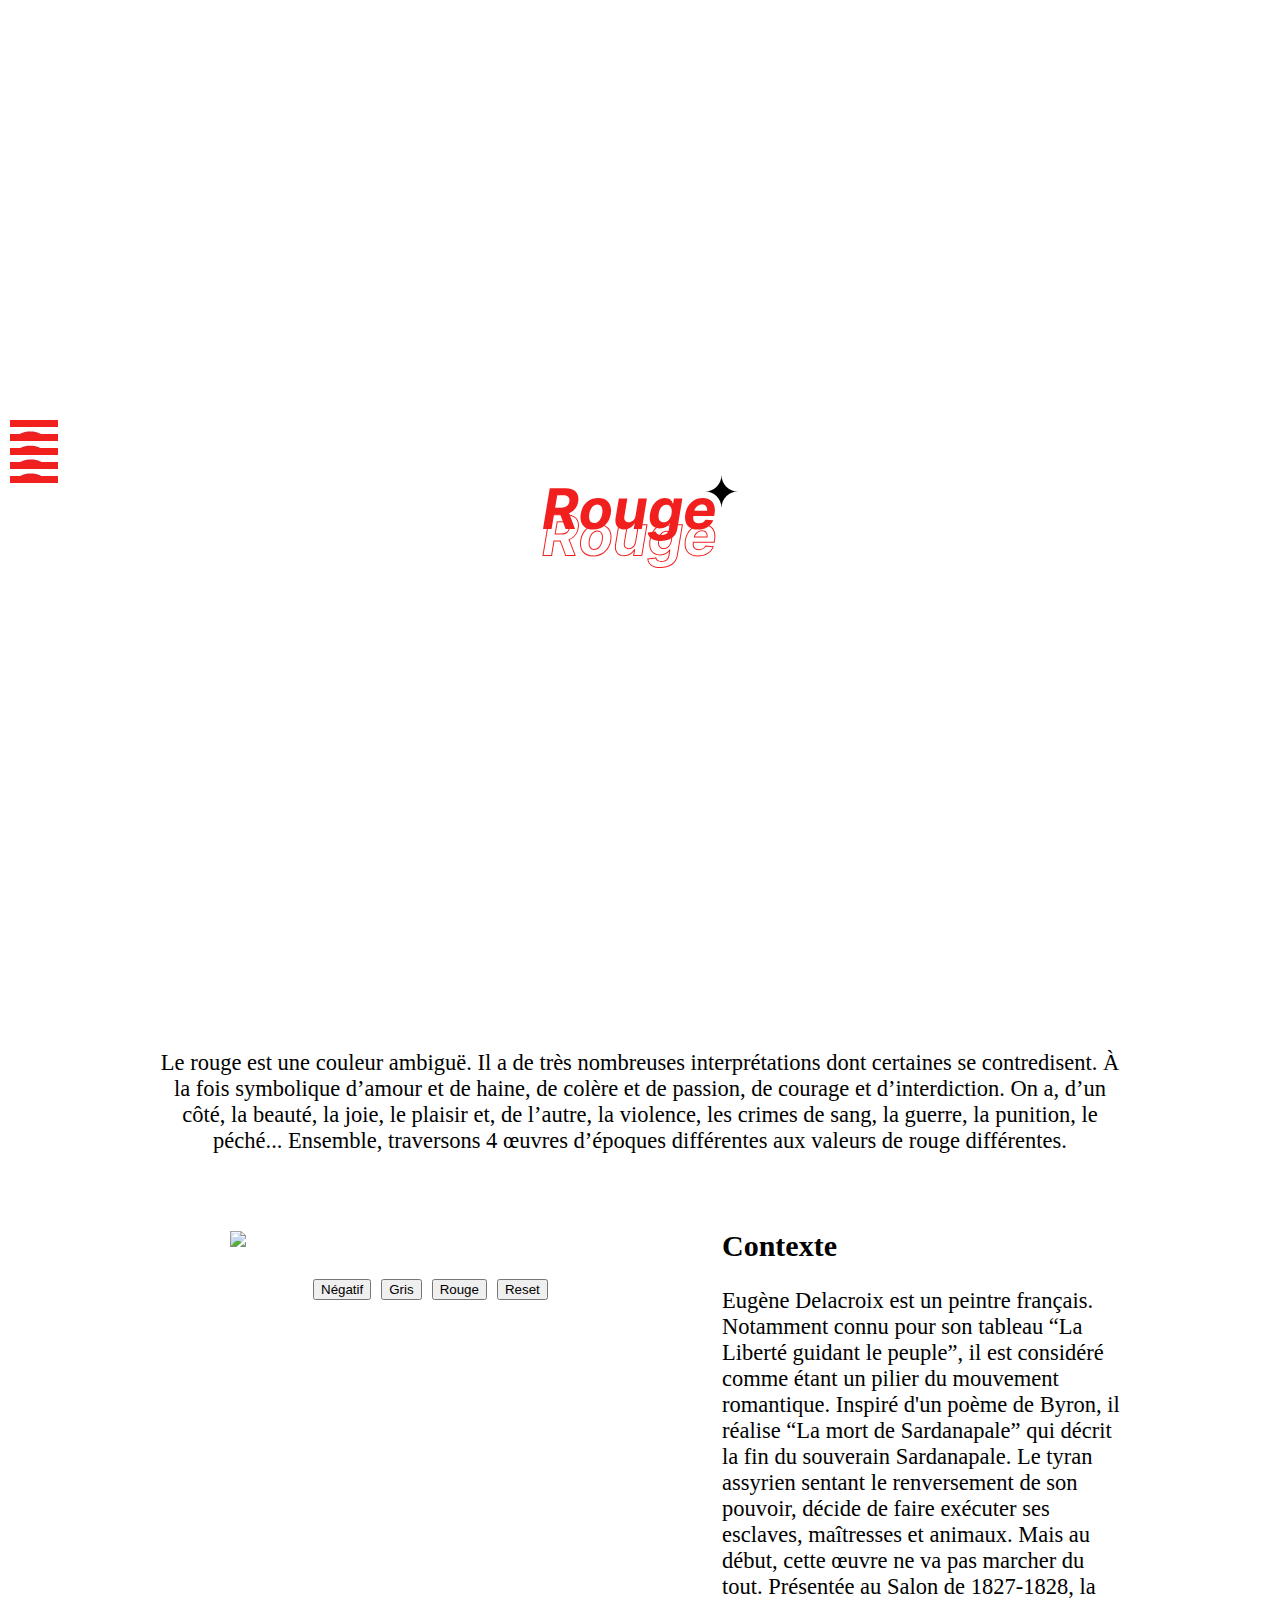
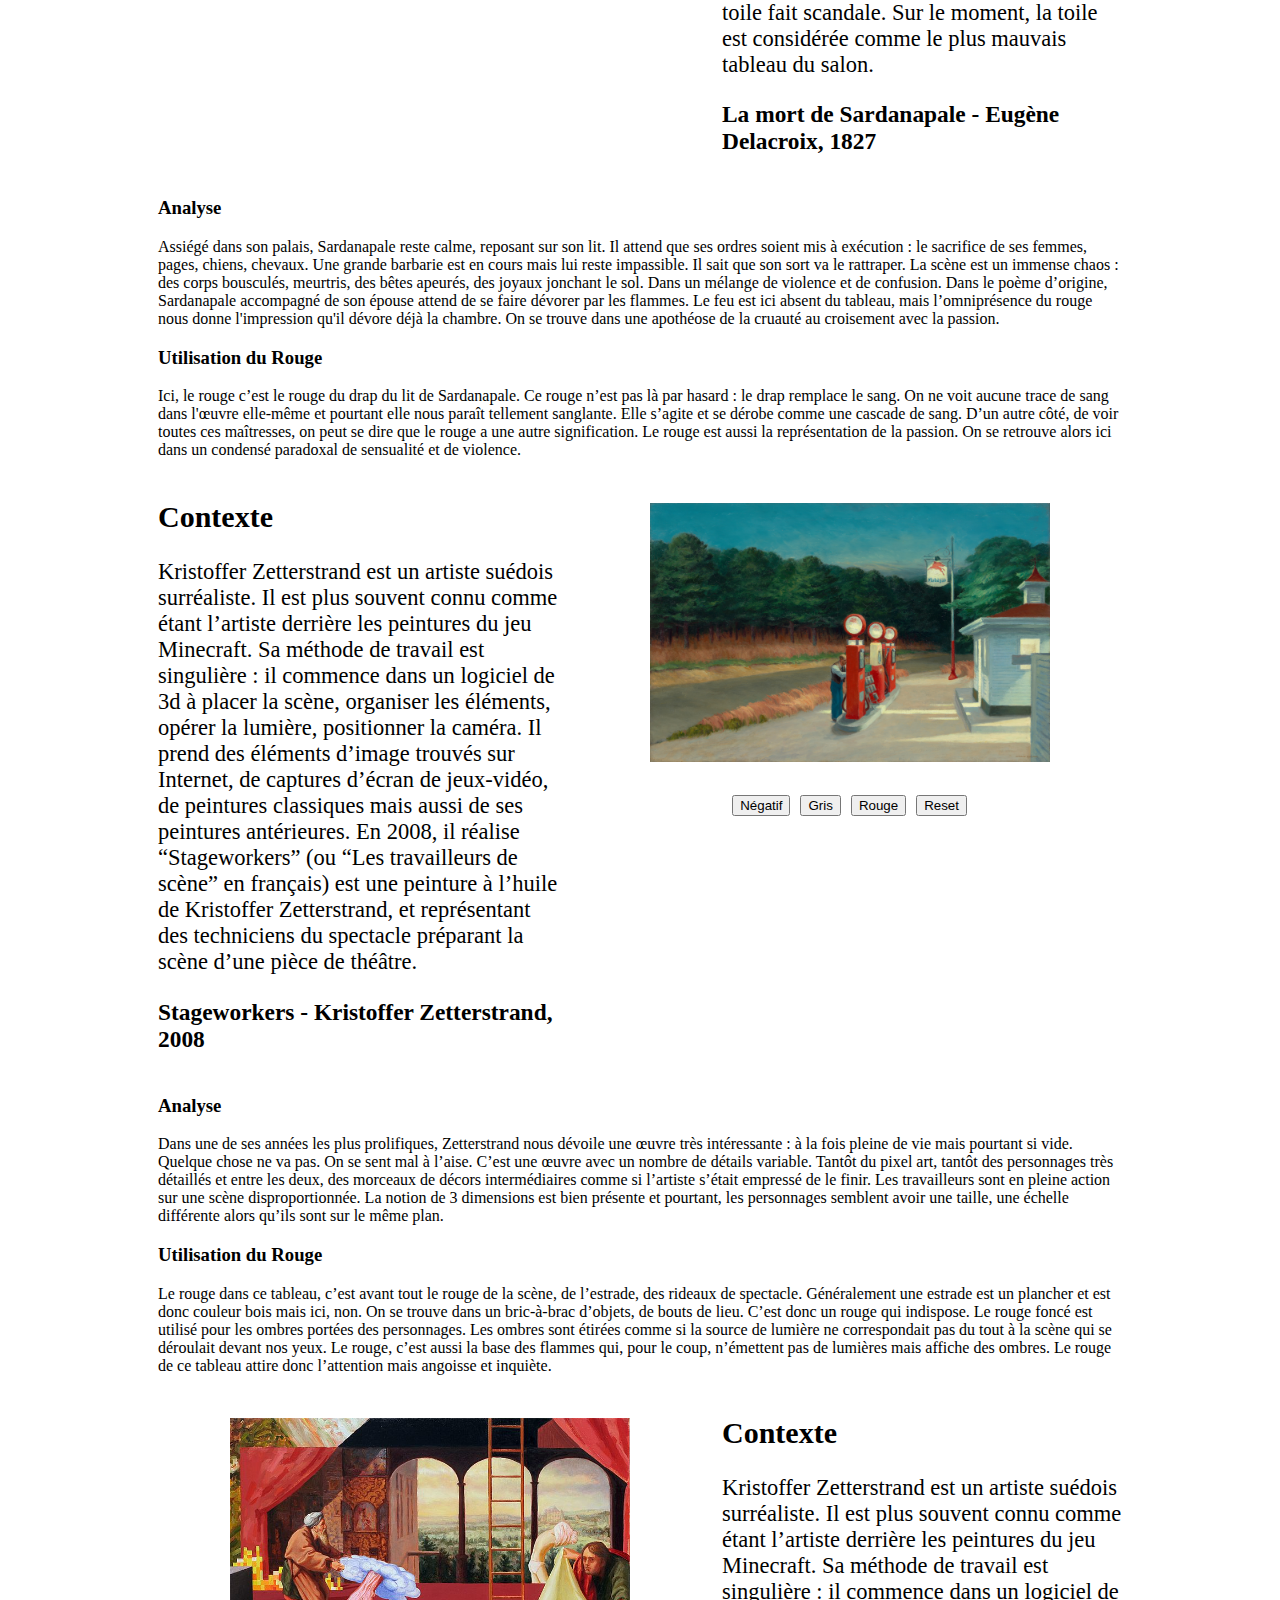
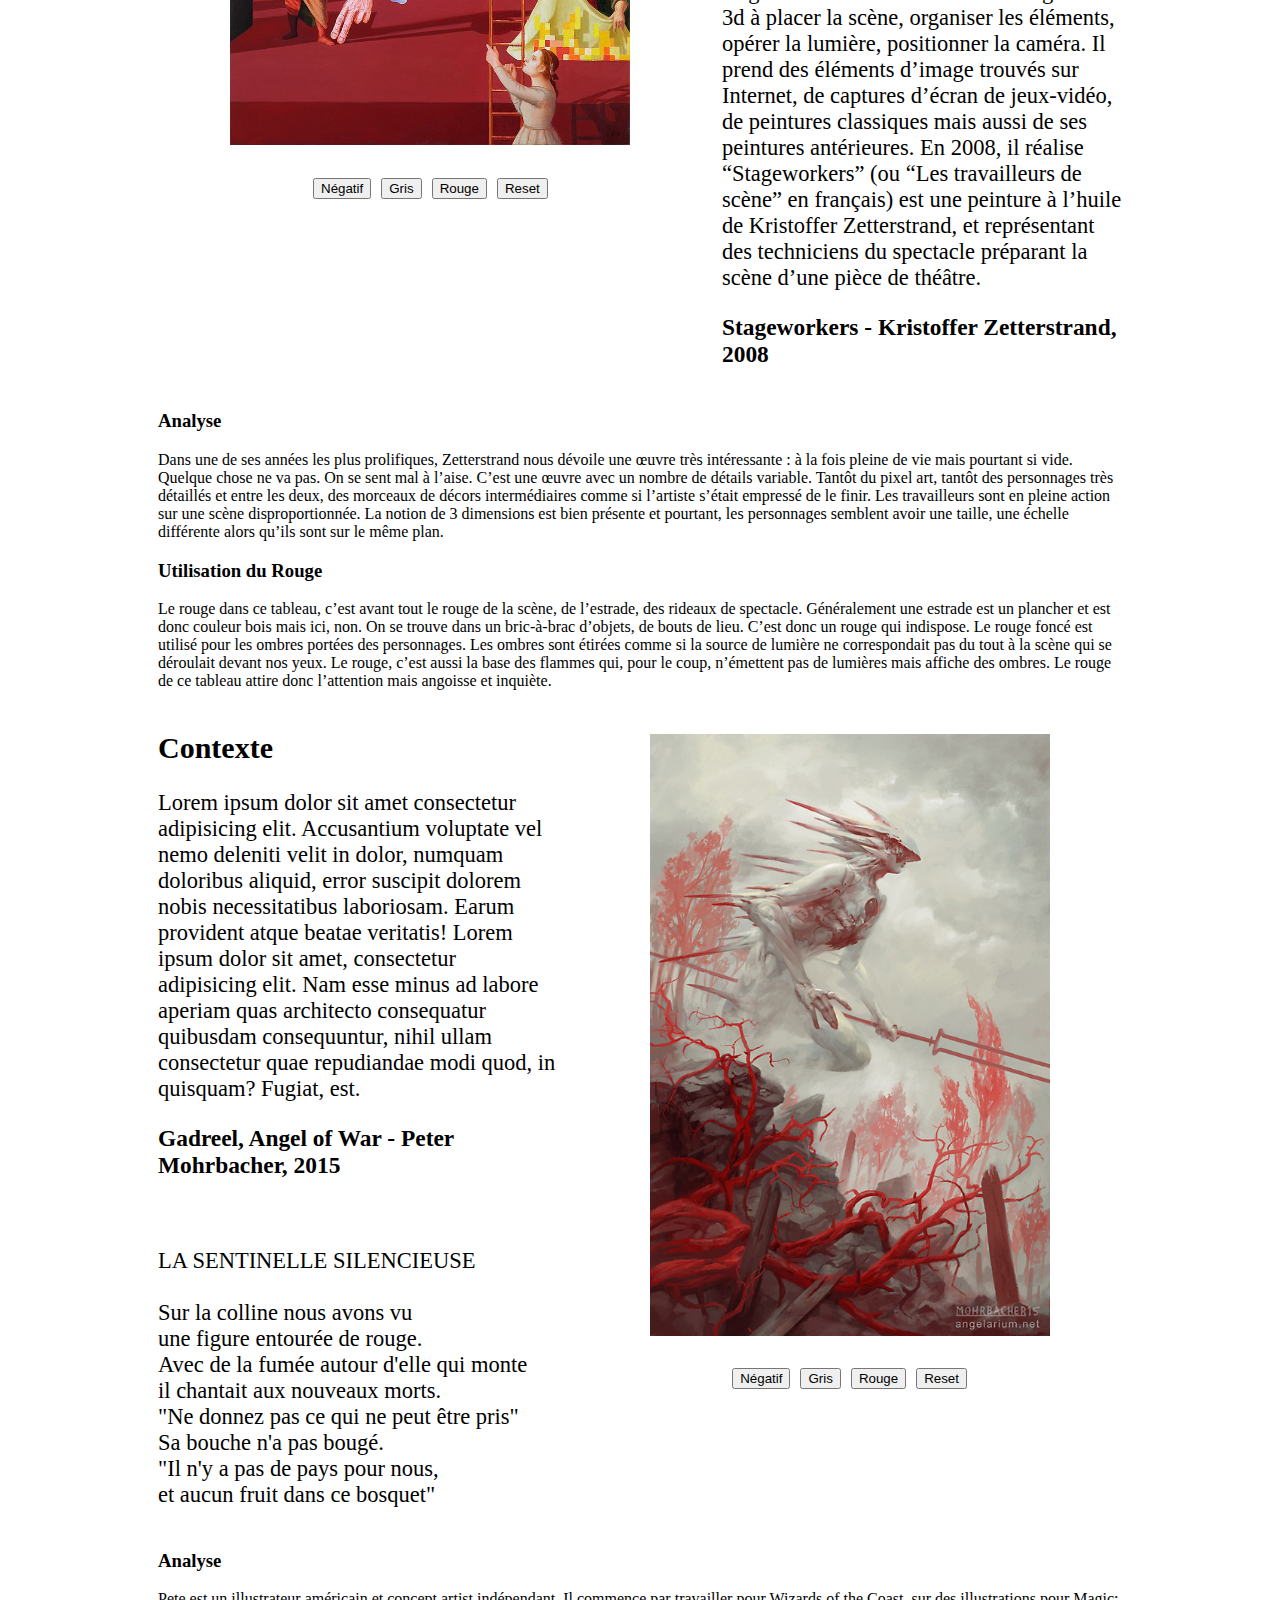
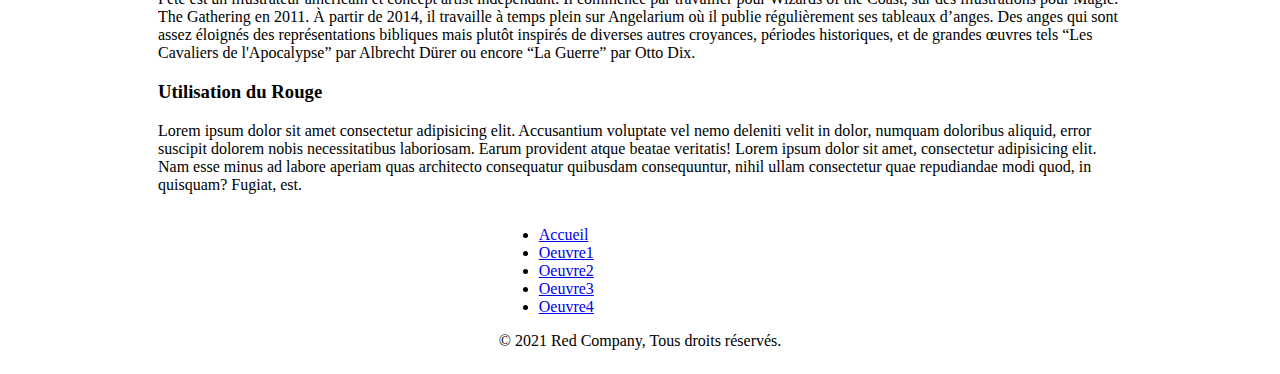
==== commit 42d5f78f: "plusdenomdesectionnavbar" ====
--- a/index.html
+++ b/index.html
@@ -10,7 +10,7 @@
     integrity="sha384-eOJMYsd53ii+scO/bJGFsiCZc+5NDVN2yr8+0RDqr0Ql0h+rP48ckxlpbzKgwra6" crossorigin="anonymous">
   <script src="https://kit.fontawesome.com/68b1f887b3.js" crossorigin="anonymous"></script>
   <link rel="stylesheet" href="style.css">
-  <link rel="stylesheet" href="scrollbar.css">
+  <link rel="stylesheet" href="navbar.css">
 
   <link rel="icon" href="img/logo.svg" type="" sizes="16x16">
   <title>Rouge</title>
@@ -317,7 +317,7 @@
   <script src="filter2.js"></script>
   <script src="filter3.js"></script>
   <script src="filter4.js"></script>
-  <script src="jb.js">     </script>
+  <script src="navbar.js">     </script>
 </body>
 
 
--- a/navbar.css
+++ b/navbar.css
@@ -0,0 +1,87 @@
+html {
+	scroll-behavior: smooth;
+}
+
+#scroll-indicator {
+	position: sticky;
+	top: 50%;
+	left: 5px;
+	transform: translate(0, -50%);
+}
+#scroll-indicator ul {
+	margin: 0;
+	padding: 0;
+	list-style: none;
+}
+#scroll-indicator li {
+	position: relative;
+	line-height: 36px;
+}
+#scroll-indicator li.active:before {
+	opacity: 0;
+	visibility: hidden;
+	transform: translate(-50% 0);
+}
+#scroll-indicator li.active a {
+	height: 50px;
+}
+
+/* le nom des rubrique */
+/* #scroll-indicator li:before {
+	content: attr(data-title);
+	position: absolute;
+	bottom: -5px;
+	left: 10em;
+	font-weight: 700;
+	font-size: 16px;
+	line-height: 1;
+	text-transform: lowercase;
+	color: #F21F1F;
+	opacity: 0;
+	visibility: hidden;
+	transition: left 0.25s cubic-bezier(0.455, 0.03, 0.515, 0.955), opacity 0.25s cubic-bezier(0.455, 0.03, 0.515, 0.955), visibility 0.25s cubic-bezier(0.455, 0.03, 0.515, 0.955);
+} */
+
+/* les tiret normal */
+#scroll-indicator li:after {
+	content: "";
+	display: block;
+	position: absolute;
+	bottom: 0px;
+	left: 2px;
+	height: 7px;
+	width: 3em;
+	background: #F21F1F;
+	pointer-events: none;
+	transition: width 0.25s cubic-bezier(0.455, 0.03, 0.515, 0.955) 0.1s, height 0.25s cubic-bezier(0.455, 0.03, 0.515, 0.955) 0.1s, left 0.25s cubic-bezier(0.455, 0.03, 0.515, 0.955) 0.1s, bottom 0.25s cubic-bezier(0.455, 0.03, 0.515, 0.955) 0.1s;
+}
+
+/* les tiret avec la souris dessus */
+#scroll-indicator li:hover:after {
+	left: 0px;
+	bottom: -1px;
+	width: 3.5em;
+	height: 7.5px;
+	transition: width 0.15s cubic-bezier(0.455, 0.03, 0.515, 0.955), height 0.15s cubic-bezier(0.455, 0.03, 0.515, 0.955), left 0.15s cubic-bezier(0.455, 0.03, 0.515, 0.955), bottom 0.15s cubic-bezier(0.455, 0.03, 0.515, 0.955);
+}
+#scroll-indicator li:hover:before {
+	left: 5em;
+	opacity: 1;
+	visibility: visible;
+}
+
+/* les chiffre */
+#scroll-indicator a {
+	display: block;
+	position: relative;
+	height: 10px;
+	margin: 4px 0 0 0;
+	font-weight: bold;
+	font-size: 40px;
+	line-height: 36px;
+	font-family: "Open Sans", sans-serif;
+	text-decoration: none;
+	color: #F21F1F;
+	overflow: hidden;
+	transition: height 0.25s cubic-bezier(0.455, 0.03, 0.515, 0.955);
+}
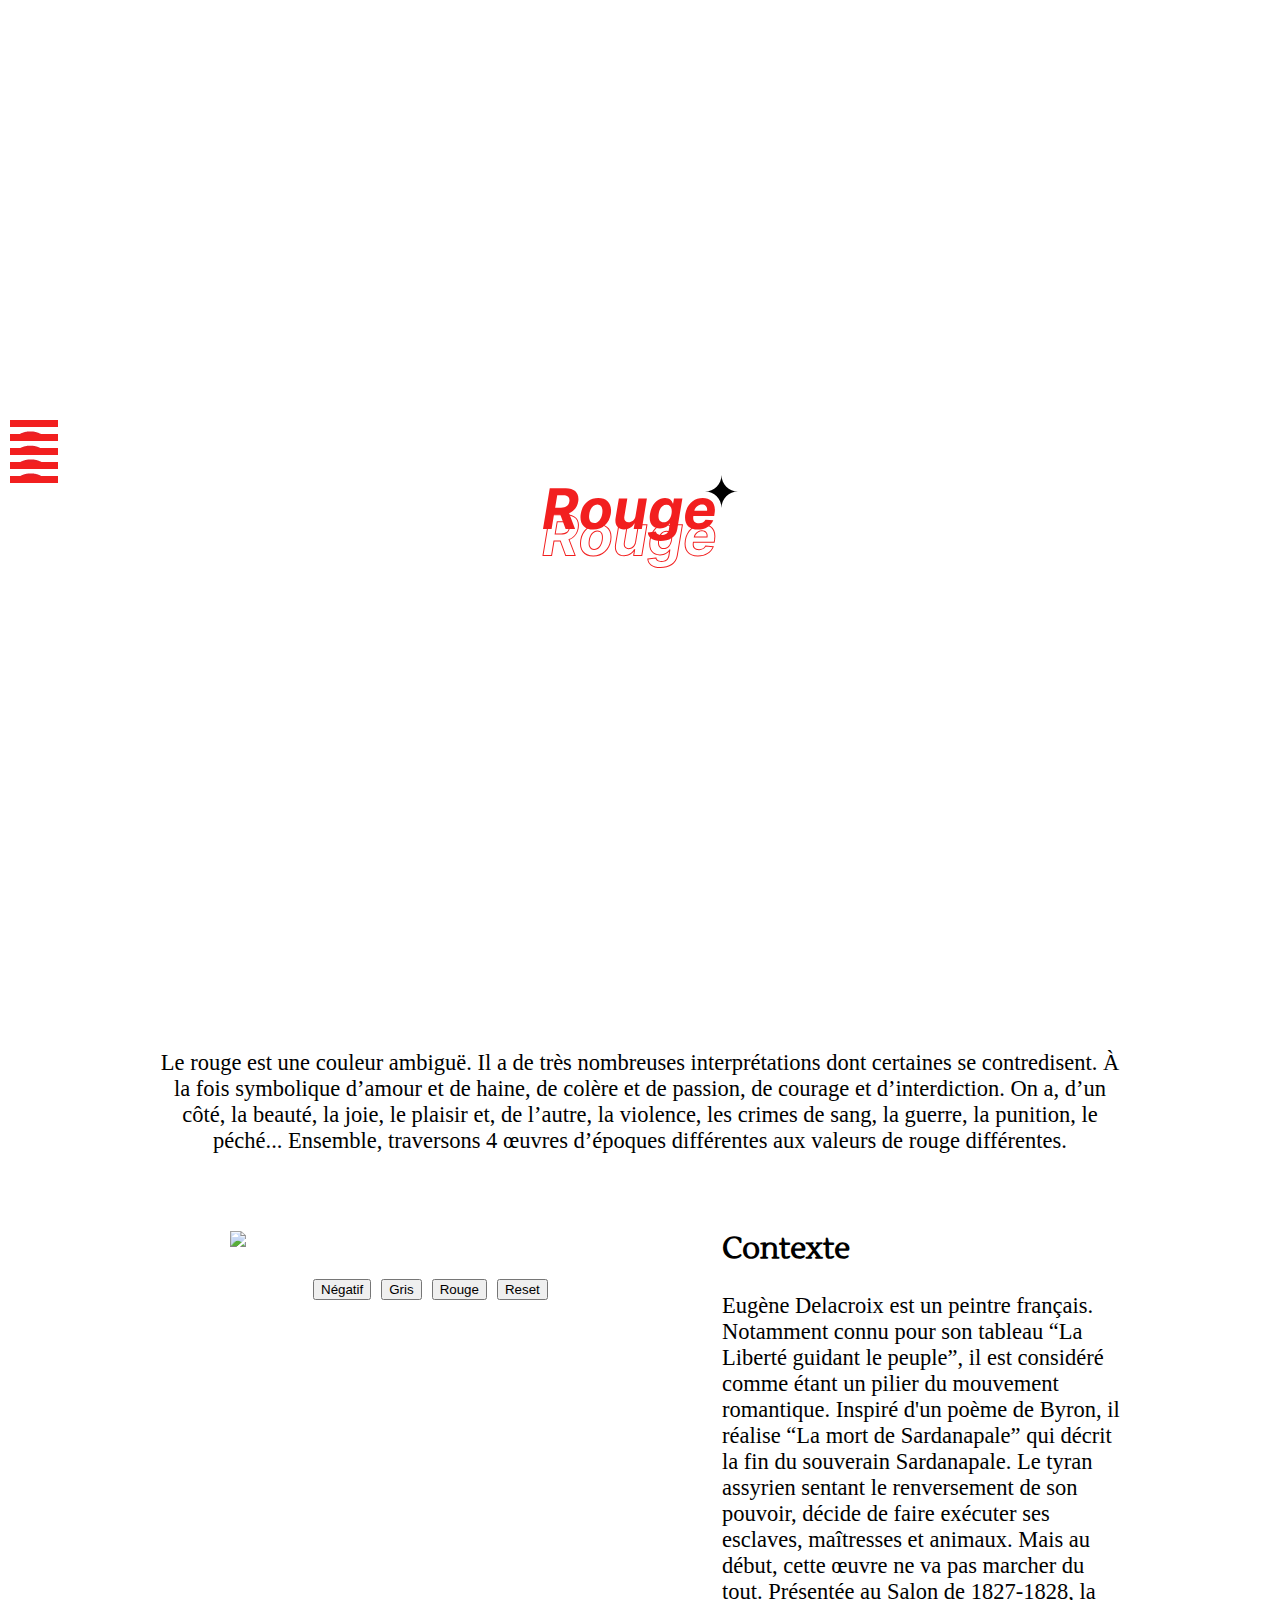
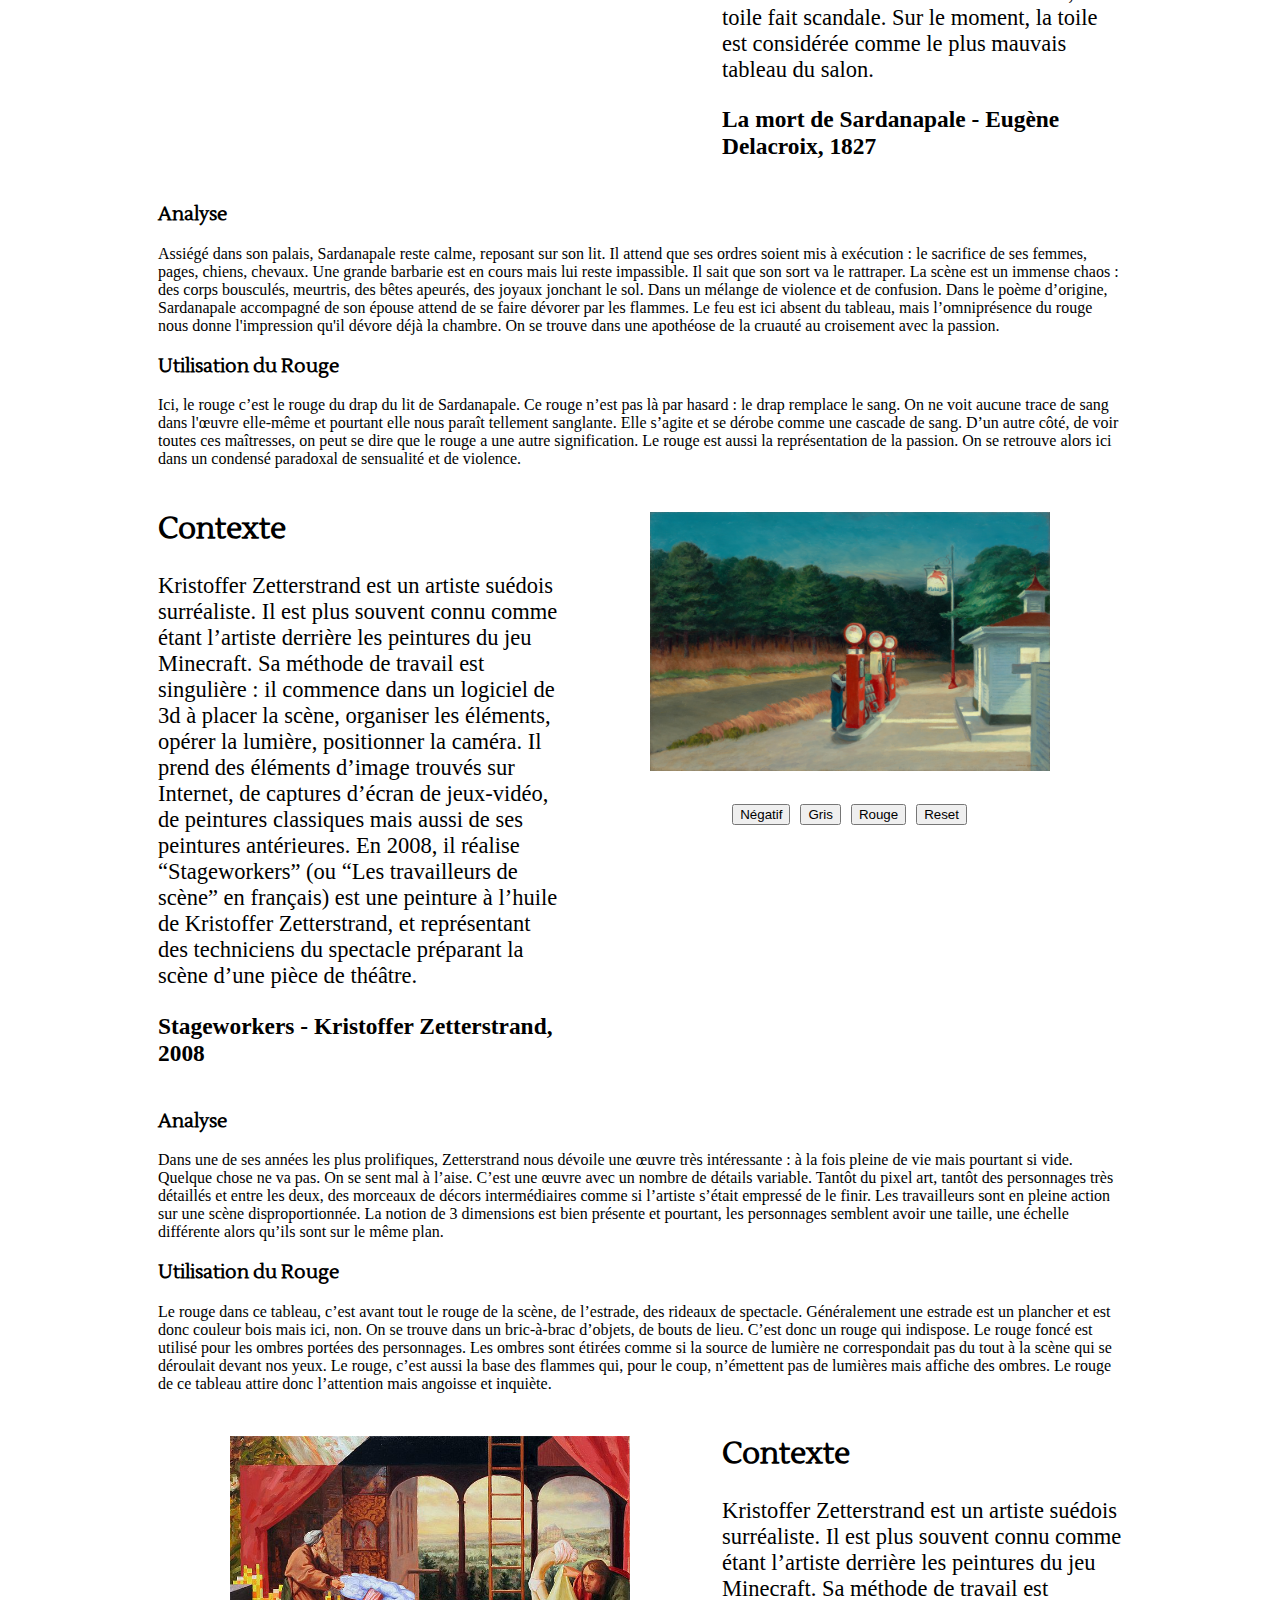
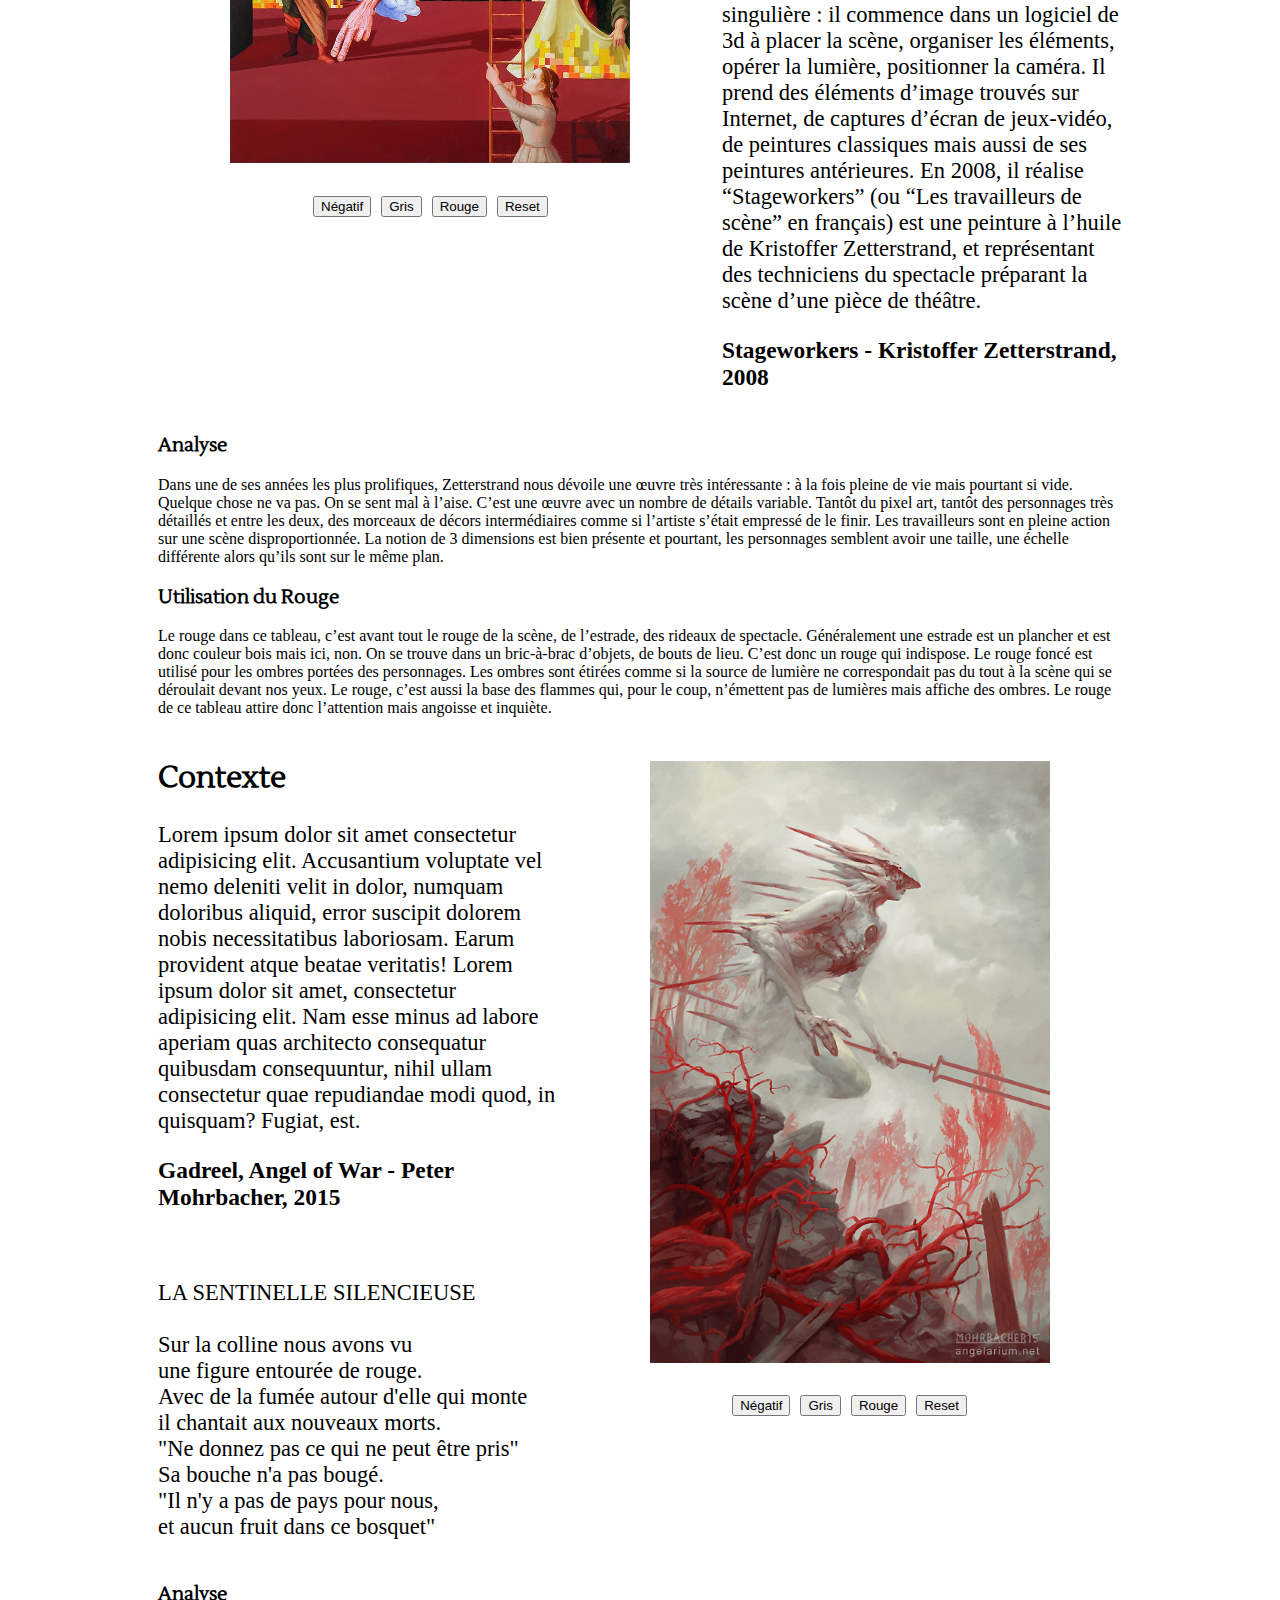
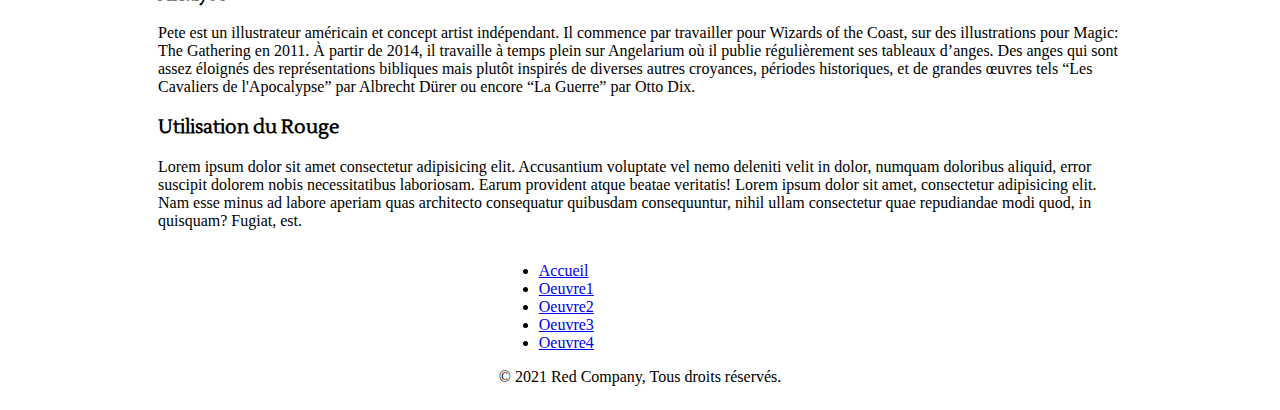
==== commit 68173396: "pull" ====
--- a/index.html
+++ b/index.html
@@ -9,8 +9,13 @@
   <link href="https://cdn.jsdelivr.net/npm/bootstrap@5.0.0-beta3/dist/css/bootstrap.min.css" rel="stylesheet"
     integrity="sha384-eOJMYsd53ii+scO/bJGFsiCZc+5NDVN2yr8+0RDqr0Ql0h+rP48ckxlpbzKgwra6" crossorigin="anonymous">
   <script src="https://kit.fontawesome.com/68b1f887b3.js" crossorigin="anonymous"></script>
+  <!-- FONT -->
+  <link rel="preconnect" href="https://fonts.googleapis.com">
+  <link rel="preconnect" href="https://fonts.gstatic.com" crossorigin>
+  <link href="https://fonts.googleapis.com/css2?family=Lustria&display=swap" rel="stylesheet">
+  <!--FIN FONT -->
   <link rel="stylesheet" href="style.css">
-  <link rel="stylesheet" href="navbar.css">
+  <link rel="stylesheet" href="scrollbar.css">
 
   <link rel="icon" href="img/logo.svg" type="" sizes="16x16">
   <title>Rouge</title>
@@ -51,8 +56,6 @@
 
 
 <nav id='scroll-indicator'></nav>
-
-
 <body>
 
   <section data-title='Accueil' id="one"></section>
@@ -317,7 +320,7 @@
   <script src="filter2.js"></script>
   <script src="filter3.js"></script>
   <script src="filter4.js"></script>
-  <script src="navbar.js">     </script>
+  <script src="jb.js">     </script>
 </body>
 
 
--- a/style.css
+++ b/style.css
@@ -1,3 +1,4 @@
+
 /* ----------------- Navbar ----------------  */
 
 #menuToggle
@@ -222,6 +223,14 @@
   text-align: left;
 }
 
+.artwork_text h3 {
+  text-align: left;
+  font-family : "lustria", serif;
+} 
+.artwork h2 {
+  font-family : "lustria", serif;
+}
+
 .artwork p {
   font-size: 2.5vh;
   text-align: left;
--- a/scrollbar.css
+++ b/scrollbar.css
@@ -0,0 +1,87 @@
+html {
+	scroll-behavior: smooth;
+}
+
+#scroll-indicator {
+	position: sticky;
+	top: 50%;
+	left: 5px;
+	transform: translate(0, -50%);
+}
+#scroll-indicator ul {
+	margin: 0;
+	padding: 0;
+	list-style: none;
+}
+#scroll-indicator li {
+	position: relative;
+	line-height: 36px;
+}
+#scroll-indicator li.active:before {
+	opacity: 0;
+	visibility: hidden;
+	transform: translate(-50% 0);
+}
+#scroll-indicator li.active a {
+	height: 50px;
+}
+
+/* le nom des rubrique */
+#scroll-indicator li:before {
+	content: attr(data-title);
+	position: absolute;
+	bottom: -5px;
+	left: 10em;
+	font-weight: 700;
+	font-size: 16px;
+	line-height: 1;
+	text-transform: lowercase;
+	color: #F21F1F;
+	opacity: 0;
+	visibility: hidden;
+	transition: left 0.25s cubic-bezier(0.455, 0.03, 0.515, 0.955), opacity 0.25s cubic-bezier(0.455, 0.03, 0.515, 0.955), visibility 0.25s cubic-bezier(0.455, 0.03, 0.515, 0.955);
+}
+
+/* les tiret normal */
+#scroll-indicator li:after {
+	content: "";
+	display: block;
+	position: absolute;
+	bottom: 0px;
+	left: 2px;
+	height: 7px;
+	width: 3em;
+	background: #F21F1F;
+	pointer-events: none;
+	transition: width 0.25s cubic-bezier(0.455, 0.03, 0.515, 0.955) 0.1s, height 0.25s cubic-bezier(0.455, 0.03, 0.515, 0.955) 0.1s, left 0.25s cubic-bezier(0.455, 0.03, 0.515, 0.955) 0.1s, bottom 0.25s cubic-bezier(0.455, 0.03, 0.515, 0.955) 0.1s;
+}
+
+/* les tiret avec la souris dessus */
+#scroll-indicator li:hover:after {
+	left: 0px;
+	bottom: -1px;
+	width: 3.5em;
+	height: 7.5px;
+	transition: width 0.15s cubic-bezier(0.455, 0.03, 0.515, 0.955), height 0.15s cubic-bezier(0.455, 0.03, 0.515, 0.955), left 0.15s cubic-bezier(0.455, 0.03, 0.515, 0.955), bottom 0.15s cubic-bezier(0.455, 0.03, 0.515, 0.955);
+}
+#scroll-indicator li:hover:before {
+	left: 5em;
+	opacity: 1;
+	visibility: visible;
+}
+
+/* les chiffre */
+#scroll-indicator a {
+	display: block;
+	position: relative;
+	height: 10px;
+	margin: 4px 0 0 0;
+	font-weight: bold;
+	font-size: 40px;
+	line-height: 36px;
+	font-family: "Open Sans", sans-serif;
+	text-decoration: none;
+	color: #F21F1F;
+	overflow: hidden;
+	transition: height 0.25s cubic-bezier(0.455, 0.03, 0.515, 0.955);
+}
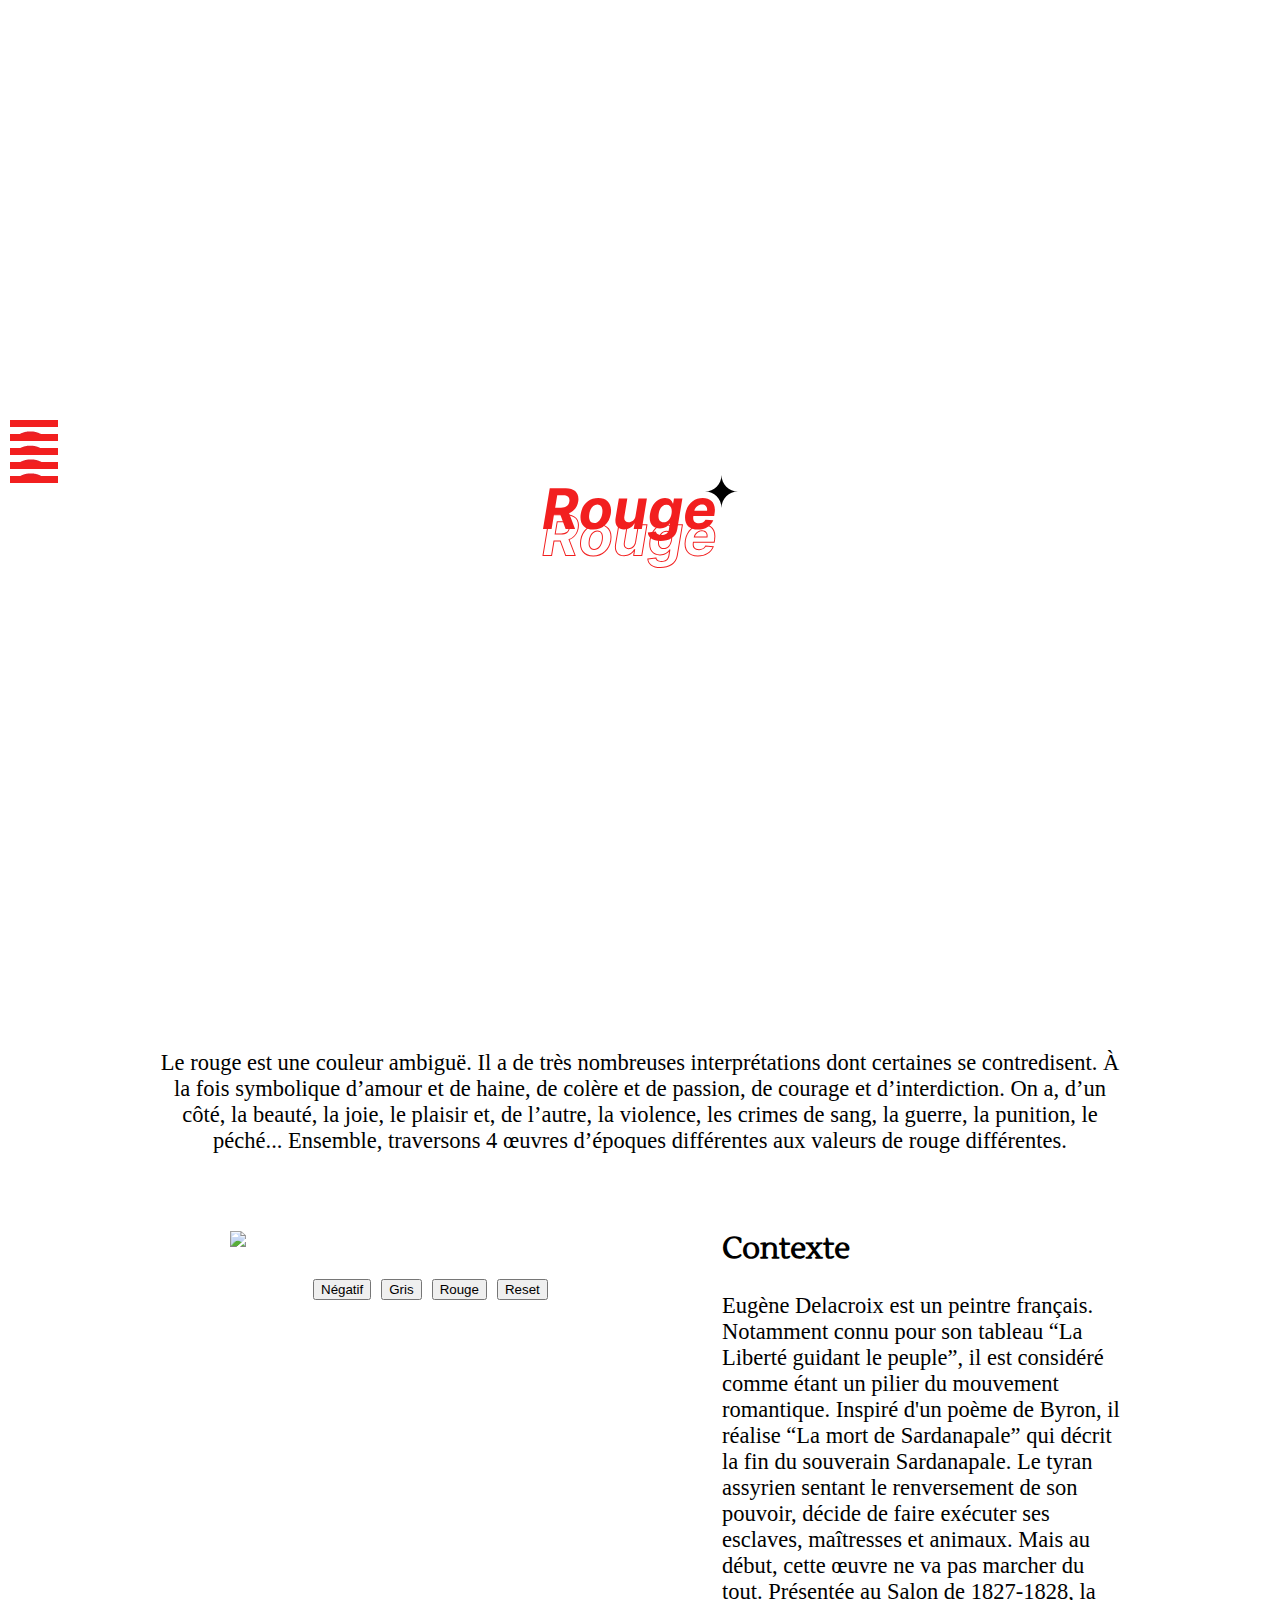
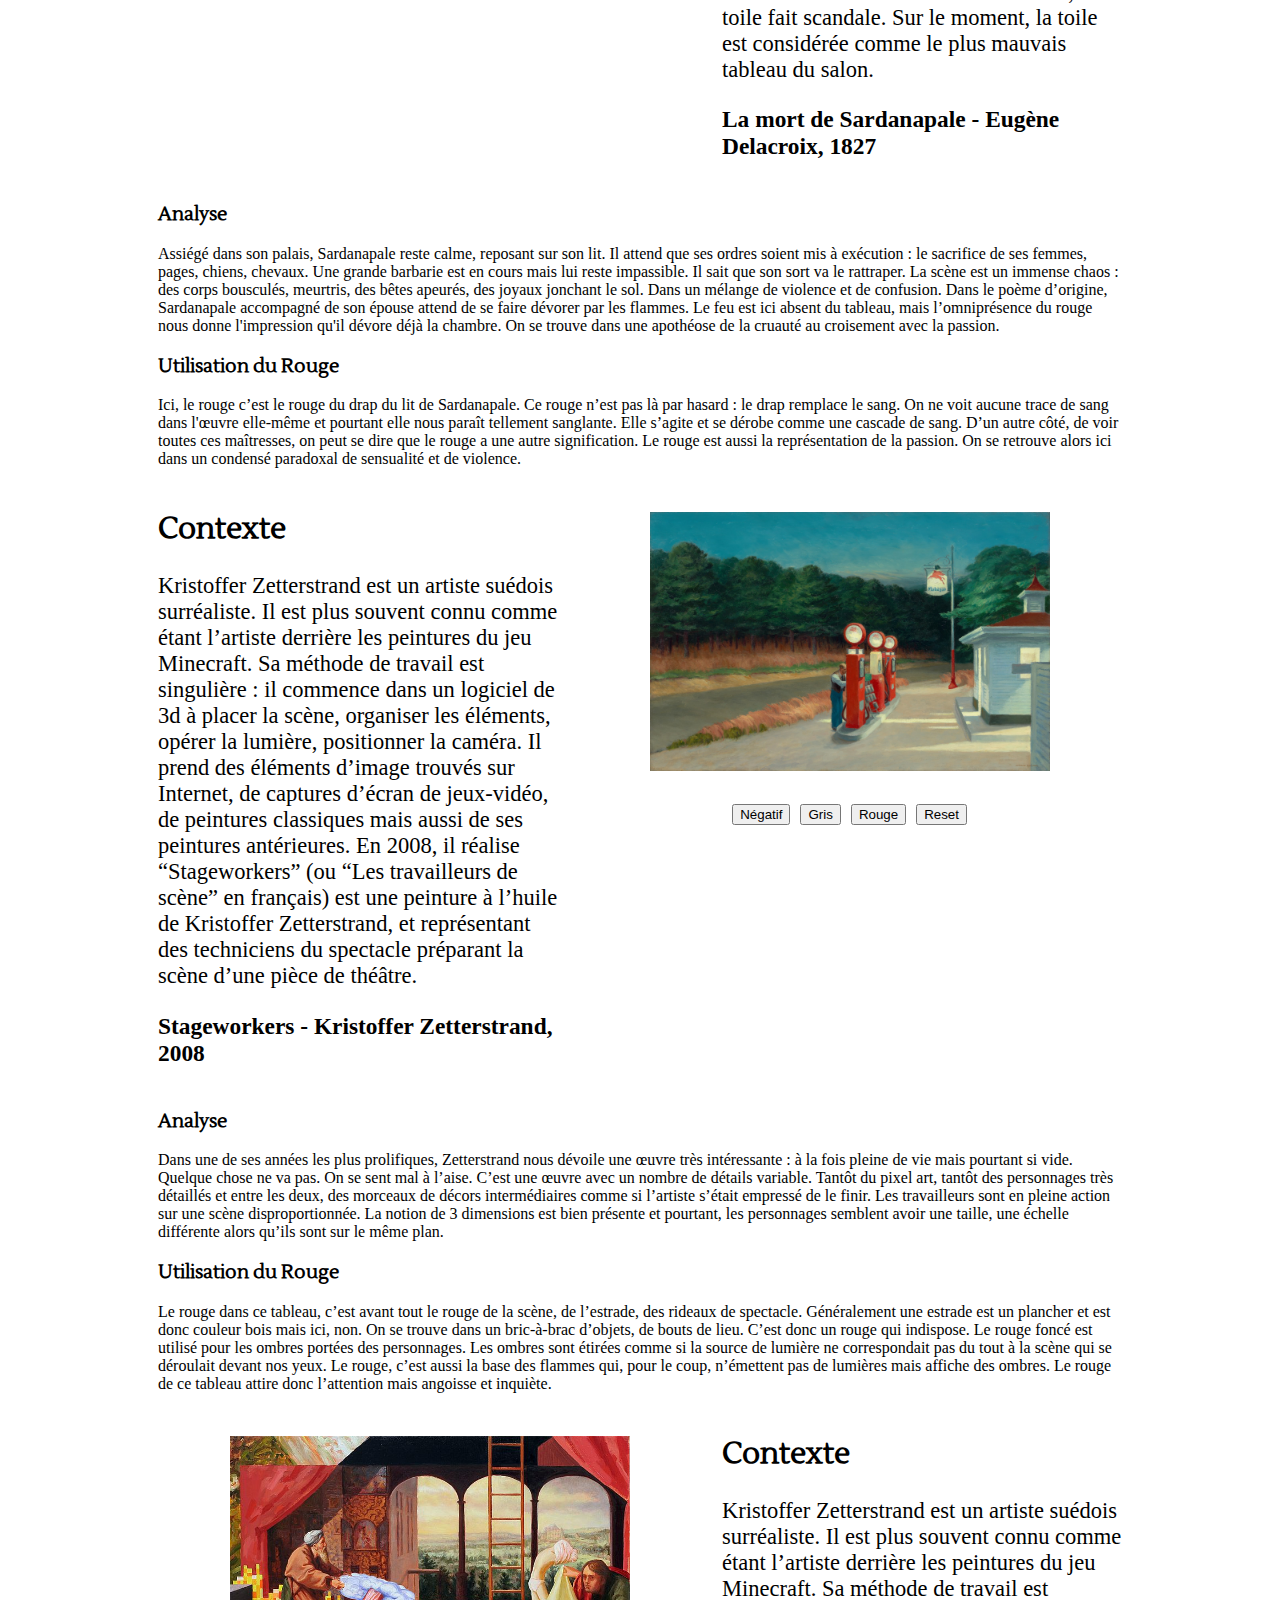
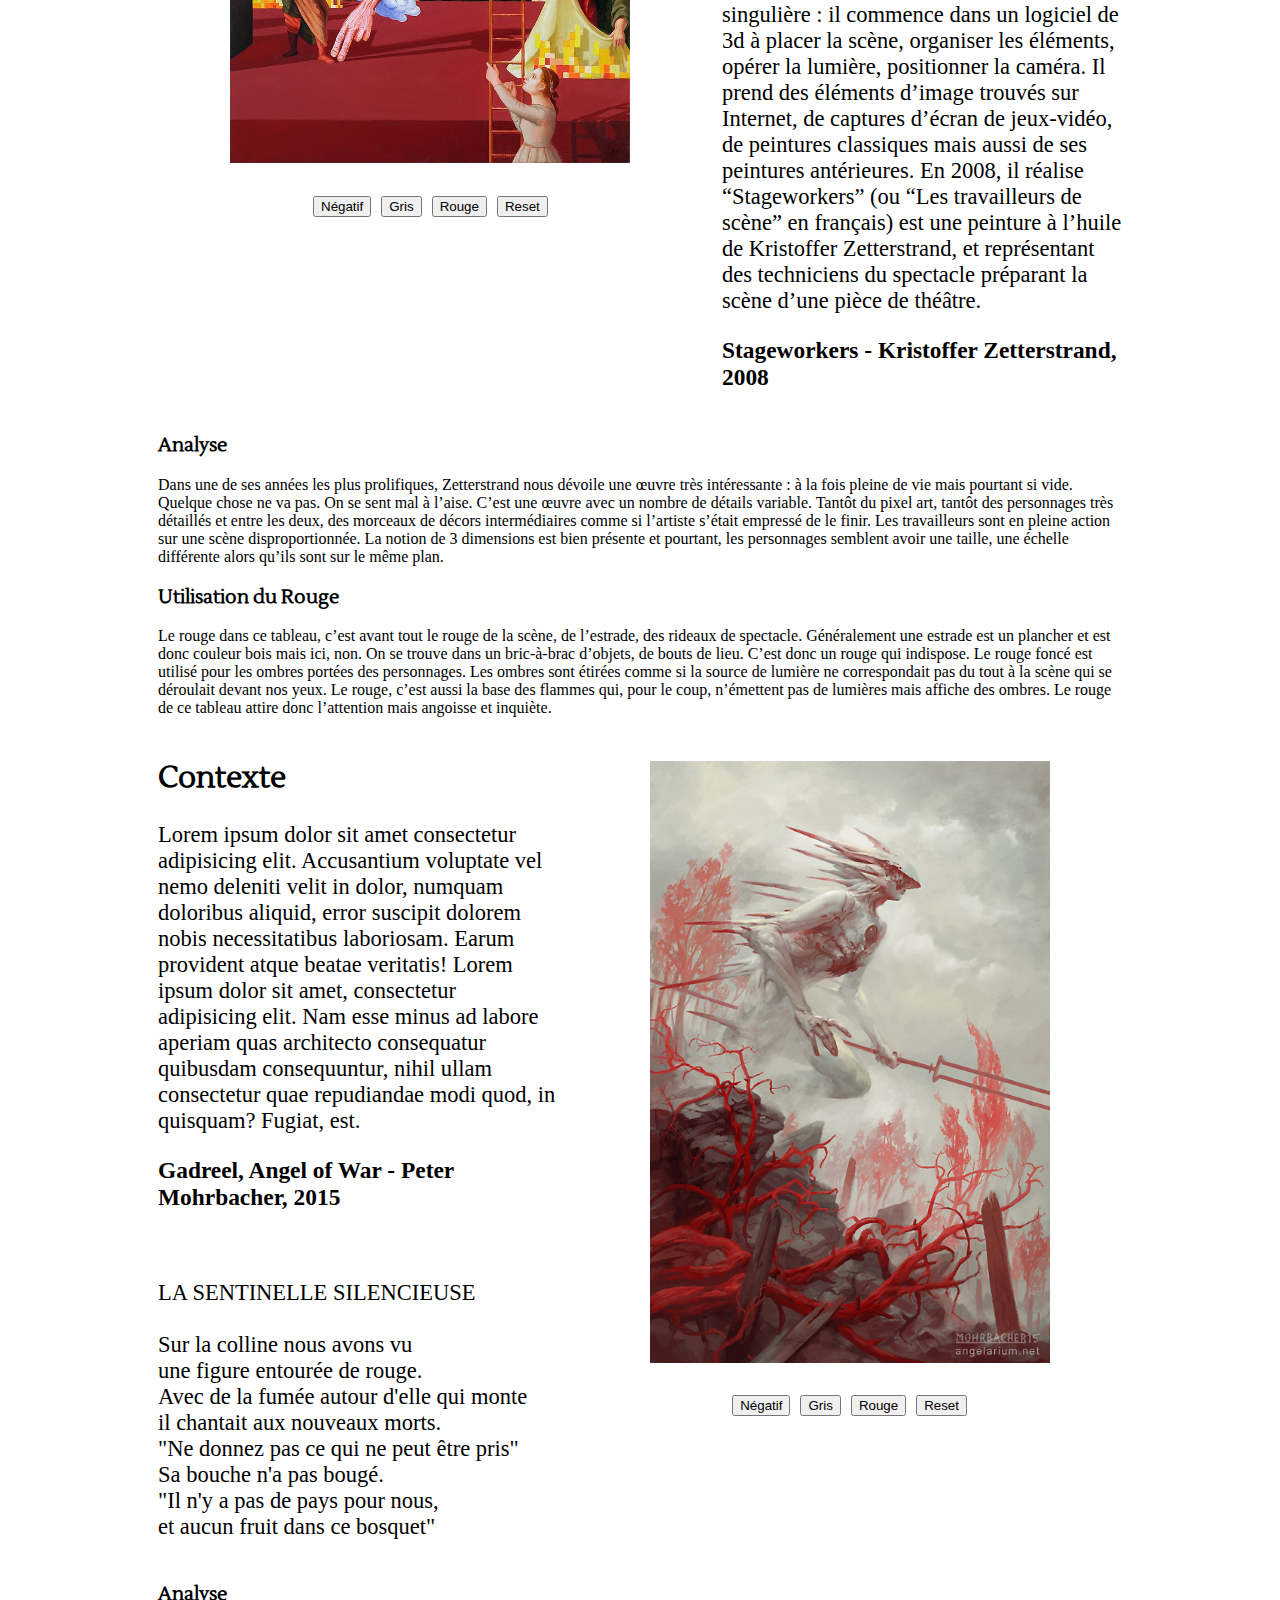
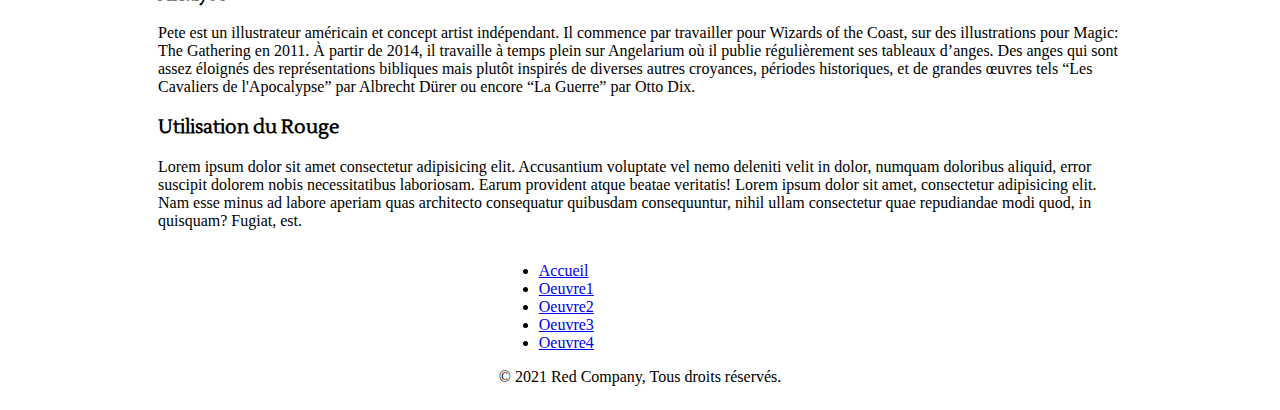
==== commit ccd4634e: "rangement" ====
--- a/index.html
+++ b/index.html
@@ -15,7 +15,7 @@
   <link href="https://fonts.googleapis.com/css2?family=Lustria&display=swap" rel="stylesheet">
   <!--FIN FONT -->
   <link rel="stylesheet" href="style.css">
-  <link rel="stylesheet" href="scrollbar.css">
+  <link rel="stylesheet" href="navbar.css">
 
   <link rel="icon" href="img/logo.svg" type="" sizes="16x16">
   <title>Rouge</title>
@@ -304,6 +304,8 @@
     </div>
   </section>
 
+  <!-- Zone du Footer-->
+
   <div class="container1">
     <footer class="py-3 my-4">
       <ul class="nav justify-content-center border-bottom pb-3 mb-3">
@@ -320,7 +322,7 @@
   <script src="filter2.js"></script>
   <script src="filter3.js"></script>
   <script src="filter4.js"></script>
-  <script src="jb.js">     </script>
+  <script src="navbar.js">     </script>
 </body>
 
 
--- a/style.css
+++ b/style.css
@@ -143,11 +143,8 @@
 
 /* ----------------- Contenu ----------------  */
 
-.test2 {
-  display: flex; 
-  flex-direction: column;
-  align-items: center;
-}
+
+/* artwork */
 
 #artwork1{
   margin-bottom: 75px;
@@ -174,24 +171,6 @@
 .artwork button {
   margin: 5px 5px;
 }
-
-.actions {
-  display: flex;
-  text-align: left;
-  justify-content: flex-start;
-  margin: 0 150px;
-}
-
-.btn-actions {
-  margin: 10px 15px;
-}
-
-.actions1 {
-  display: flex; 
-  justify-content: flex-end;
-  margin: 0 150px;
-}
-
 
 .artwork_text {
   margin: 0 150px;
@@ -204,15 +183,6 @@
   max-width: 400px;
 }
 
-.text_art {
-  font-size: 20px;
-  max-width: 400px;
-}
-
-.text_art p {
-  text-align: left !important;
-}
-
 .artwork_picture1 {
   display: flex;
   justify-content: space-around;
@@ -240,20 +210,73 @@
   text-align: left;
 }
 
+/* Actions */
+
+.actions {
+  display: flex;
+  text-align: left;
+  justify-content: flex-start;
+  margin: 0 150px;
+}
+
+.btn-actions {
+  margin: 10px 15px;
+}
+
+.actions1 {
+  display: flex; 
+  justify-content: flex-end;
+  margin: 0 150px;
+}
+
+/* div pour les btns collés à l'img */
+
+.test2 {
+  display: flex; 
+  flex-direction: column;
+  align-items: center;
+}
+
+/* textes */
+
+.text_art {
+  font-size: 20px;
+  max-width: 400px;
+}
+
+.text_art p {
+  text-align: left !important;
+}
+
+
 .introduction {
   font-size: 2.5vh;
   text-align: center;
   margin: 50px 150px;
 }
 
+/* a garder au cas ou */
 .contenu {
   font-size: 2.5vh;
   text-align: center;
-
-}
+}
+
+/* img */
 
 .img1 {
   display: flex;
+}
+
+/*div pour plus de responsive*/
+
+.div-column {
+  display: flex;
+  flex-direction: column;
+}
+
+.div-row {
+  display: flex;
+  flex-direction: row;
 }
 
 
@@ -267,17 +290,12 @@
 }
 
 
-/* AUTRE */
+/* AUTRE (pour faire du responsive */
 
 @media screen and (max-width: 768px) {
   .artwork {
     flex-direction: column;
   }
-  /* .img1 {
-      width: 10%;
-      height: 10%;
-      margin: auto;
-  } */
   .artwork_text {
     margin: 0 100px;
   }
@@ -316,14 +334,3 @@
 }
 
 
-/*ALVINA DIV alvina est une blg*/
-
-.div-column {
-  display: flex;
-  flex-direction: column;
-}
-
-.div-row {
-  display: flex;
-  flex-direction: row;
-}--- a/navbar.css
+++ b/navbar.css
@@ -0,0 +1,87 @@
+html {
+	scroll-behavior: smooth;
+}
+
+#scroll-indicator {
+	position: sticky;
+	top: 50%;
+	left: 5px;
+	transform: translate(0, -50%);
+}
+#scroll-indicator ul {
+	margin: 0;
+	padding: 0;
+	list-style: none;
+}
+#scroll-indicator li {
+	position: relative;
+	line-height: 36px;
+}
+#scroll-indicator li.active:before {
+	opacity: 0;
+	visibility: hidden;
+	transform: translate(-50% 0);
+}
+#scroll-indicator li.active a {
+	height: 50px;
+}
+
+/* le nom des rubrique */
+/* #scroll-indicator li:before {
+	content: attr(data-title);
+	position: absolute;
+	bottom: -5px;
+	left: 10em;
+	font-weight: 700;
+	font-size: 16px;
+	line-height: 1;
+	text-transform: lowercase;
+	color: #F21F1F;
+	opacity: 0;
+	visibility: hidden;
+	transition: left 0.25s cubic-bezier(0.455, 0.03, 0.515, 0.955), opacity 0.25s cubic-bezier(0.455, 0.03, 0.515, 0.955), visibility 0.25s cubic-bezier(0.455, 0.03, 0.515, 0.955);
+} */
+
+/* les tiret normal */
+#scroll-indicator li:after {
+	content: "";
+	display: block;
+	position: absolute;
+	bottom: 0px;
+	left: 2px;
+	height: 7px;
+	width: 3em;
+	background: #F21F1F;
+	pointer-events: none;
+	transition: width 0.25s cubic-bezier(0.455, 0.03, 0.515, 0.955) 0.1s, height 0.25s cubic-bezier(0.455, 0.03, 0.515, 0.955) 0.1s, left 0.25s cubic-bezier(0.455, 0.03, 0.515, 0.955) 0.1s, bottom 0.25s cubic-bezier(0.455, 0.03, 0.515, 0.955) 0.1s;
+}
+
+/* les tiret avec la souris dessus */
+#scroll-indicator li:hover:after {
+	left: 0px;
+	bottom: -1px;
+	width: 3.5em;
+	height: 7.5px;
+	transition: width 0.15s cubic-bezier(0.455, 0.03, 0.515, 0.955), height 0.15s cubic-bezier(0.455, 0.03, 0.515, 0.955), left 0.15s cubic-bezier(0.455, 0.03, 0.515, 0.955), bottom 0.15s cubic-bezier(0.455, 0.03, 0.515, 0.955);
+}
+#scroll-indicator li:hover:before {
+	left: 5em;
+	opacity: 1;
+	visibility: visible;
+}
+
+/* les chiffre */
+#scroll-indicator a {
+	display: block;
+	position: relative;
+	height: 10px;
+	margin: 4px 0 0 0;
+	font-weight: bold;
+	font-size: 40px;
+	line-height: 36px;
+	font-family: "Open Sans", sans-serif;
+	text-decoration: none;
+	color: #F21F1F;
+	overflow: hidden;
+	transition: height 0.25s cubic-bezier(0.455, 0.03, 0.515, 0.955);
+}
